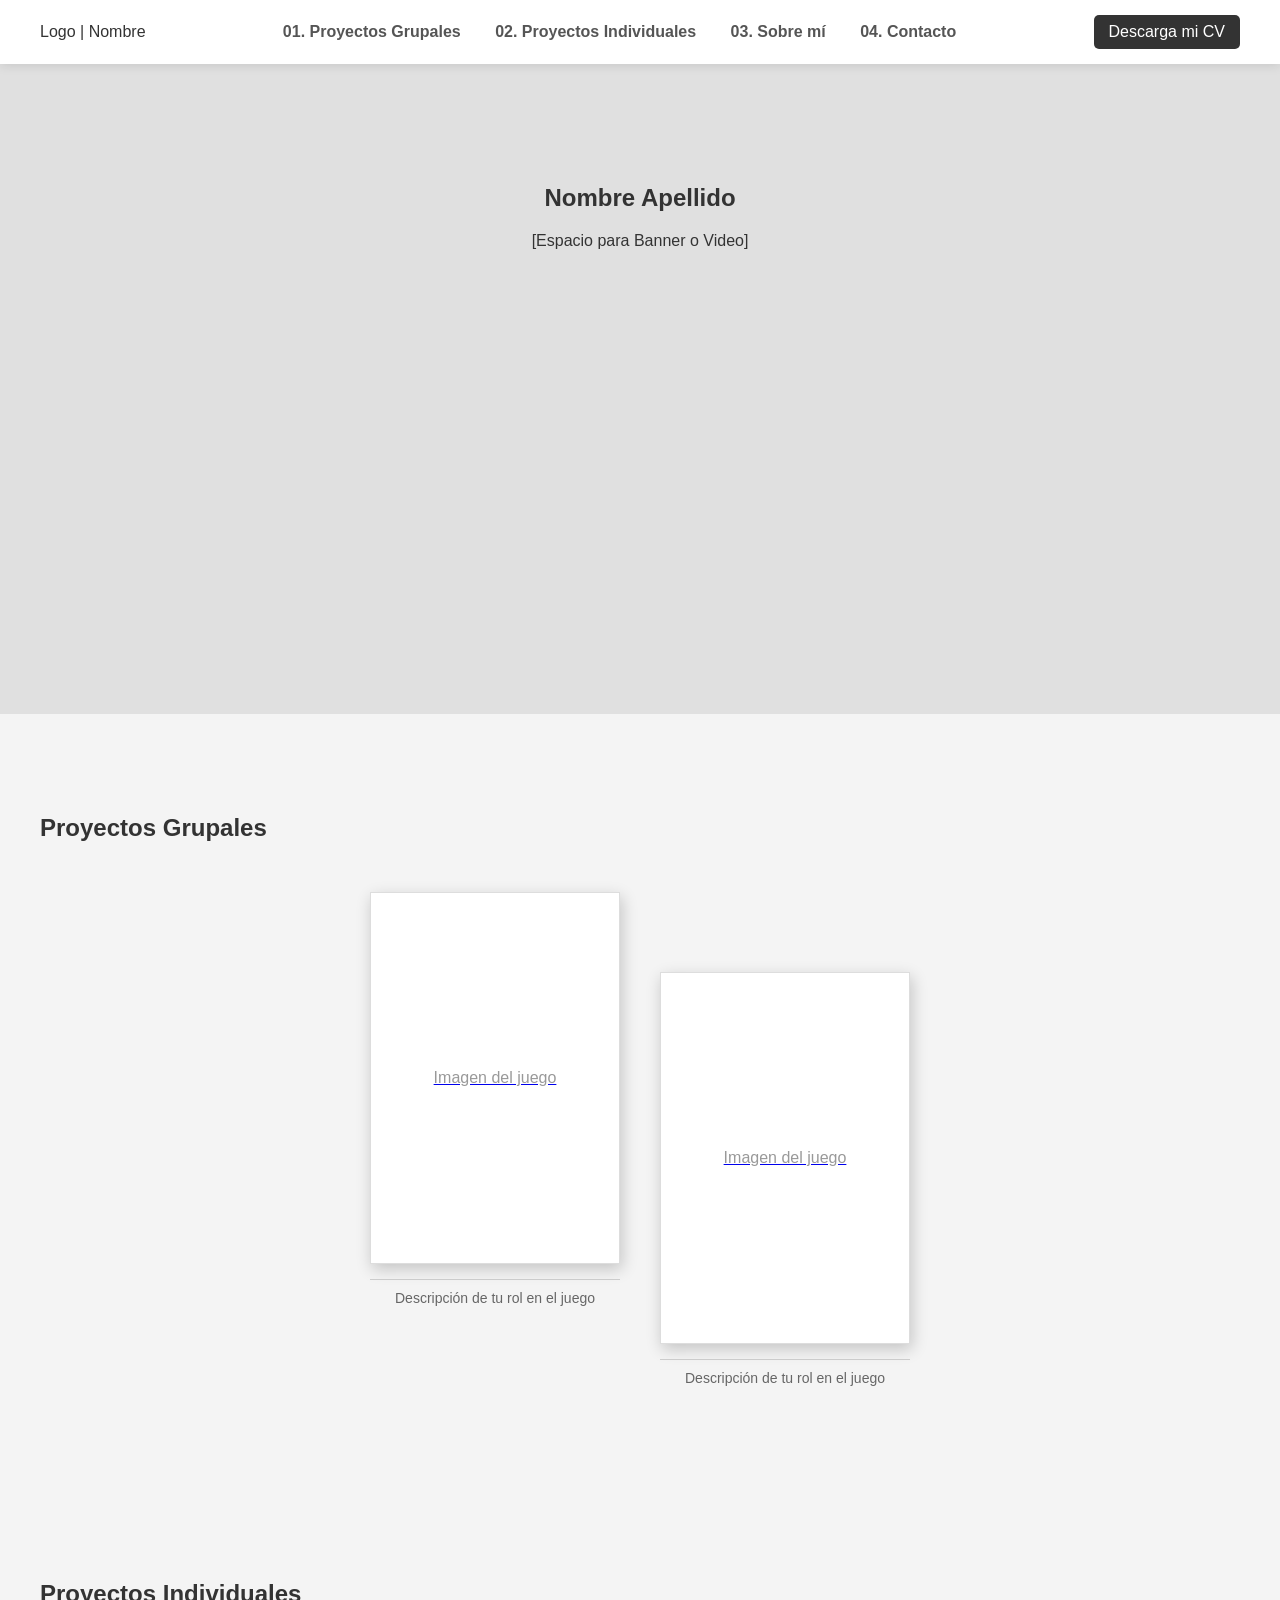
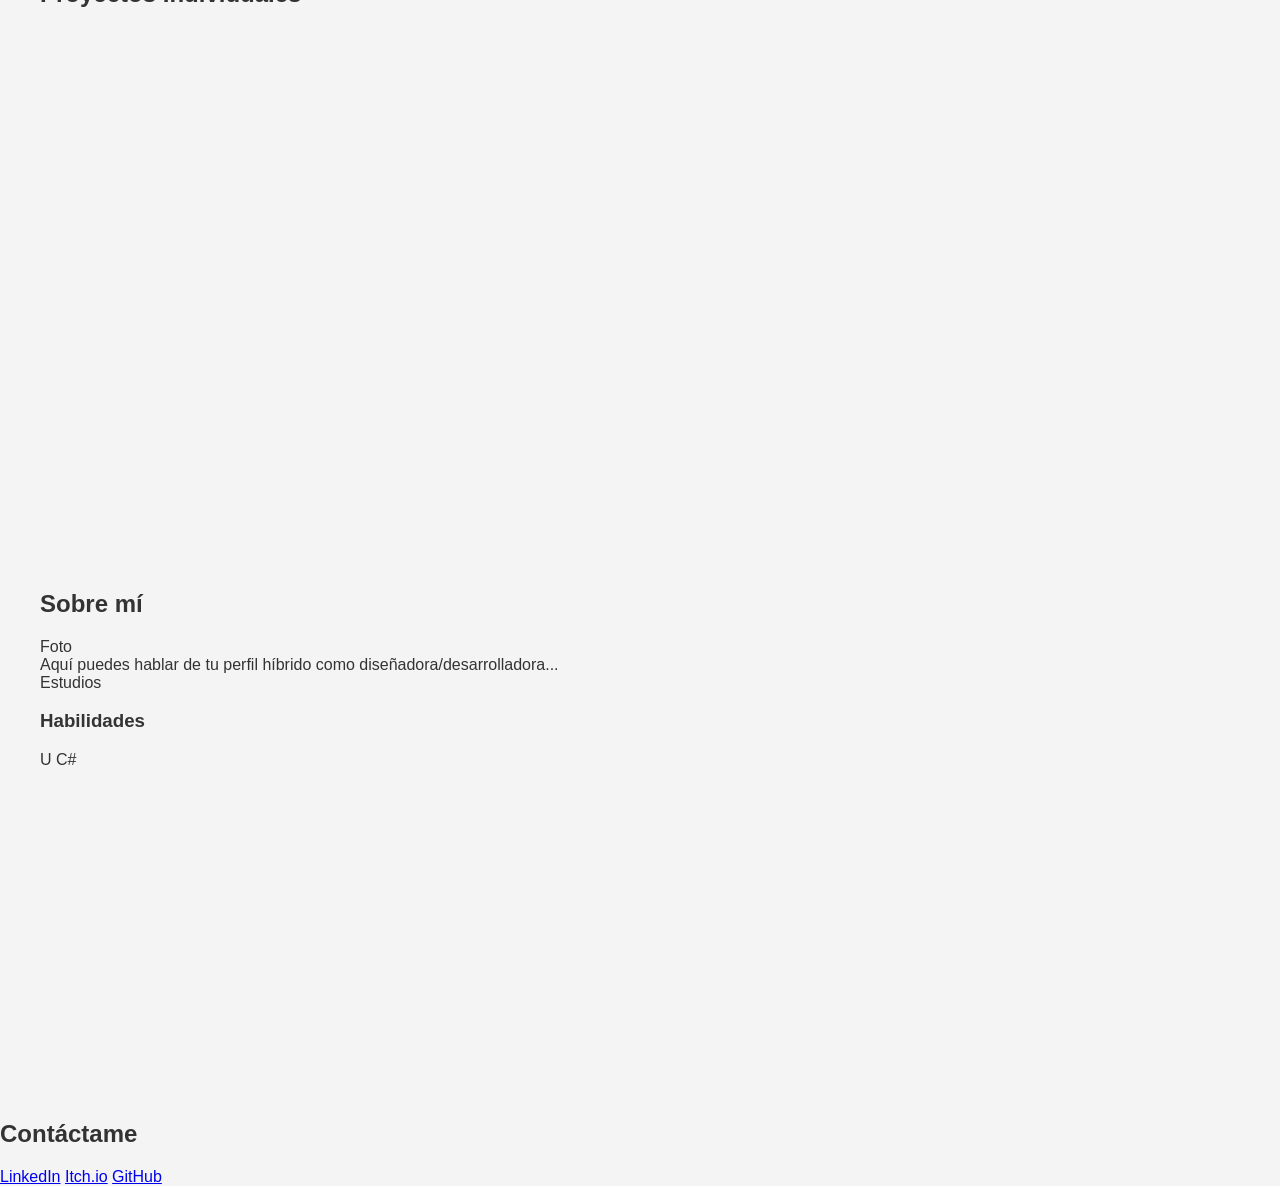
==== index.html @ 6b264a7d "Add files via upload" ====
<!DOCTYPE html>
<html lang="es">
<head>
    <meta charset="UTF-8">
    <meta name="viewport" content="width=device-width, initial-scale=1.0">
    <title>Mi Portfolio Museo</title>
    <link rel="stylesheet" href="style.css">
    <link rel="stylesheet" href="script.js">
</head>
<body>

    <!-- NAVEGACIÓN SUPERIOR -->
    <header>
        <div class="logo">Logo | Nombre</div>
        <nav>
            <a href="#grupales">01. Proyectos Grupales</a>
            <a href="#individuales">02. Proyectos Individuales</a>
            <a href="#sobremi">03. Sobre mí</a>
            <a href="#contacto">04. Contacto</a>
        </nav>
        <a href="CV_Irene_Terres_Informatica.pdf" class="btn-cv" download>Descarga mi CV</a>
    </header>

    <section id="banner">
        <h1>Nombre Apellido</h1>
        <div class="contenedor-video">
            <!-- Aquí luego meteremos una etiqueta <video> o un <img> -->
            <p>[Espacio para Banner o Video]</p> 
        </div>
    </section>

    <!-- PROYECTOS GRUPALES -->
    <!-- Usamos el id="grupales" para que el menú de arriba te lleve aquí -->
    <section id="grupales" class="sala-museo">
        <h2>Proyectos Grupales</h2>
        
        <div class="pared-cuadros">
            <!-- Cuadro 1 -->
            <div class="cuadro asimetrico-alto">
                <a href="proyecto-grupal-1.html">
                    <div class="marco">Imagen del juego</div>
                </a>
                <p class="cartela">Descripción de tu rol en el juego</p>
            </div>

            <!-- Cuadro 2 -->
            <div class="cuadro asimetrico-bajo">
                <a href="proyecto-grupal-2.html">
                    <div class="marco">Imagen del juego</div>
                </a>
                <p class="cartela">Descripción de tu rol en el juego</p>
            </div>
        </div>
    </section>

    <!-- SALA 2: PROYECTOS INDIVIDUALES -->
    <section id="individuales" class="sala-museo">
        <h2>Proyectos Individuales</h2>
        <div class="pared-cuadros">
            <!-- Aquí irán los cuadros de la misma manera que arriba -->
        </div>
    </section>

    <!-- SECCIÓN SOBRE MÍ -->
    <section id="sobremi">
        <h2>Sobre mí</h2>
        <div class="contenedor-sobremi">
            <div class="foto">Foto</div>
            <div class="descripcion">Aquí puedes hablar de tu perfil híbrido como diseñadora/desarrolladora...</div>
            <div class="estudios">Estudios</div>
            <div class="habilidades">
                <h3>Habilidades</h3>
                <div class="iconos-grid">
                    <!-- Aquí irán imágenes pequeñitas de Unity, C#, etc. -->
                    <span class="icono">U</span> 
                    <span class="icono">C#</span>
                </div>
            </div>
        </div>
    </section>

    <!-- SECCIÓN DE CONTACTO -->
    <footer id="contacto">
        <h2>Contáctame</h2>
        <div class="links">
            <a href="#">LinkedIn</a>
            <a href="#">Itch.io</a>
            <a href="#">GitHub</a>
        </div>
    </footer>

</body>
</html>
---- style.css ----
/* --- ESTILOS GENERALES --- */
body {
    font-family: 'Helvetica Neue', Arial, sans-serif;
    margin: 0;
    padding: 0;
    background-color: #f4f4f4; /* Color pared clara de museo */
    color: #333;
    scroll-behavior: smooth; /* Hace que el menú baje con suavidad */
}

/* --- EL HEADER FIJO (STICKY) --- */
header {
    background-color: white;
    padding: 15px 40px;
    display: flex;
    justify-content: space-between;
    align-items: center;
    box-shadow: 0 2px 10px rgba(0,0,0,0.1);
    
    /* ¡LA MAGIA DEL STICKY! */
    position: sticky; 
    top: 0; 
    z-index: 1000; /* Asegura que el menú siempre esté por encima del resto */
}

header nav a {
    text-decoration: none;
    color: #555;
    margin: 0 15px;
    font-weight: bold;
    transition: color 0.3s;
}

header nav a:hover {
    color: #000;
}

.btn-cv {
    background-color: #333;
    color: white;
    padding: 8px 15px;
    text-decoration: none;
    border-radius: 5px;
}

/* --- SECCIONES (LAS SALAS) --- */
section {
    padding: 80px 40px;
    min-height: 50vh; /* Para que haya espacio para hacer scroll */
}

#banner {
    text-align: center;
    background-color: #e0e0e0;
    padding: 100px 20px;
}

/* --- LA PARED DE CUADROS ASIMÉTRICOS --- */
.pared-cuadros {
    display: flex;
    justify-content: center;
    gap: 40px; /* Espacio entre cuadros */
    flex-wrap: wrap; /* Si no caben, bajan a la siguiente línea */
    margin-top: 50px;
}

.cuadro {
    width: 250px;
    text-align: center;
    transition: transform 0.3s ease; /* Para la animación del JS más adelante */
}

/* El truco de la asimetría */
.asimetrico-alto {
    margin-top: 0px;
}

.asimetrico-bajo {
    margin-top: 80px; /* Empuja el cuadro hacia abajo */
}

.marco {
    background-color: #fff;
    padding: 10px;
    height: 350px;
    box-shadow: 2px 5px 15px rgba(0,0,0,0.2); /* Sombra tipo cuadro colgado */
    border: 1px solid #ddd;
    display: flex;
    align-items: center;
    justify-content: center;
    color: #999;
}

.cartela {
    margin-top: 15px;
    font-size: 14px;
    color: #666;
    border-top: 1px solid #ccc;
    padding-top: 10px;
}
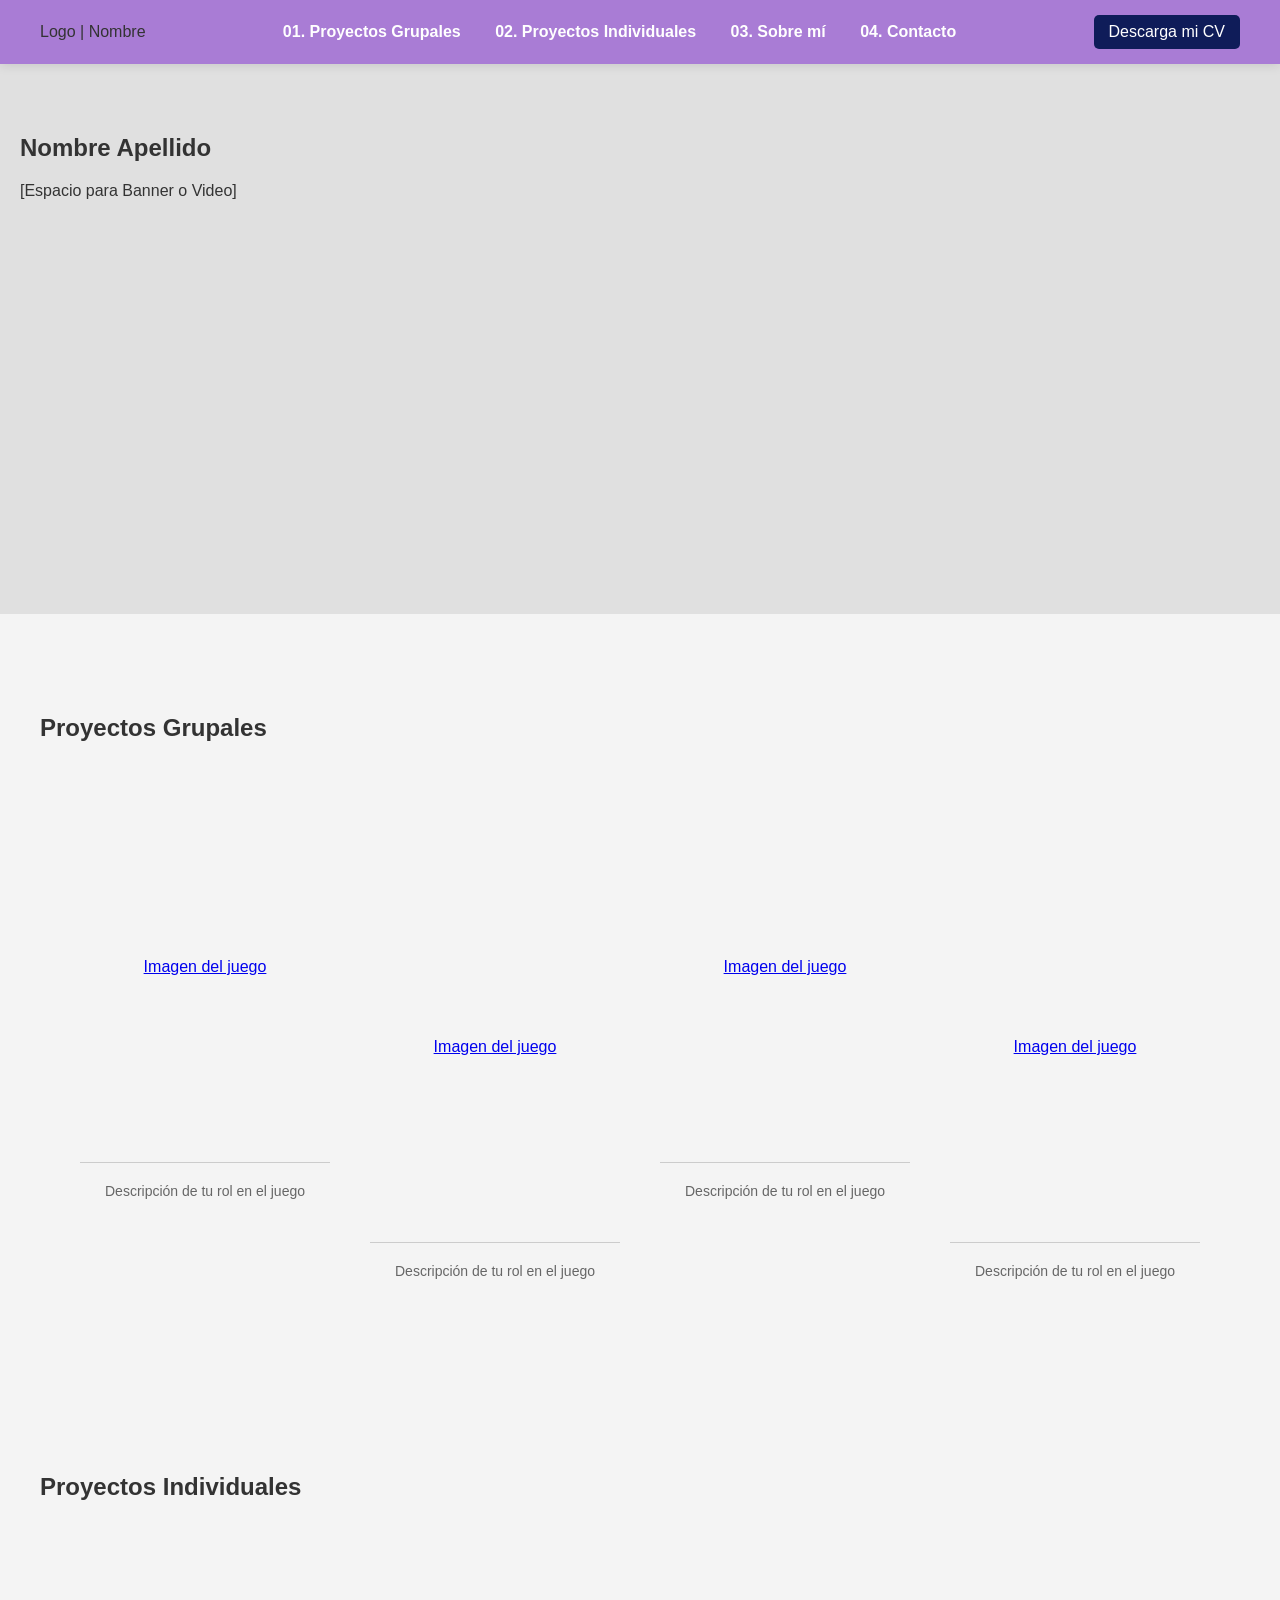
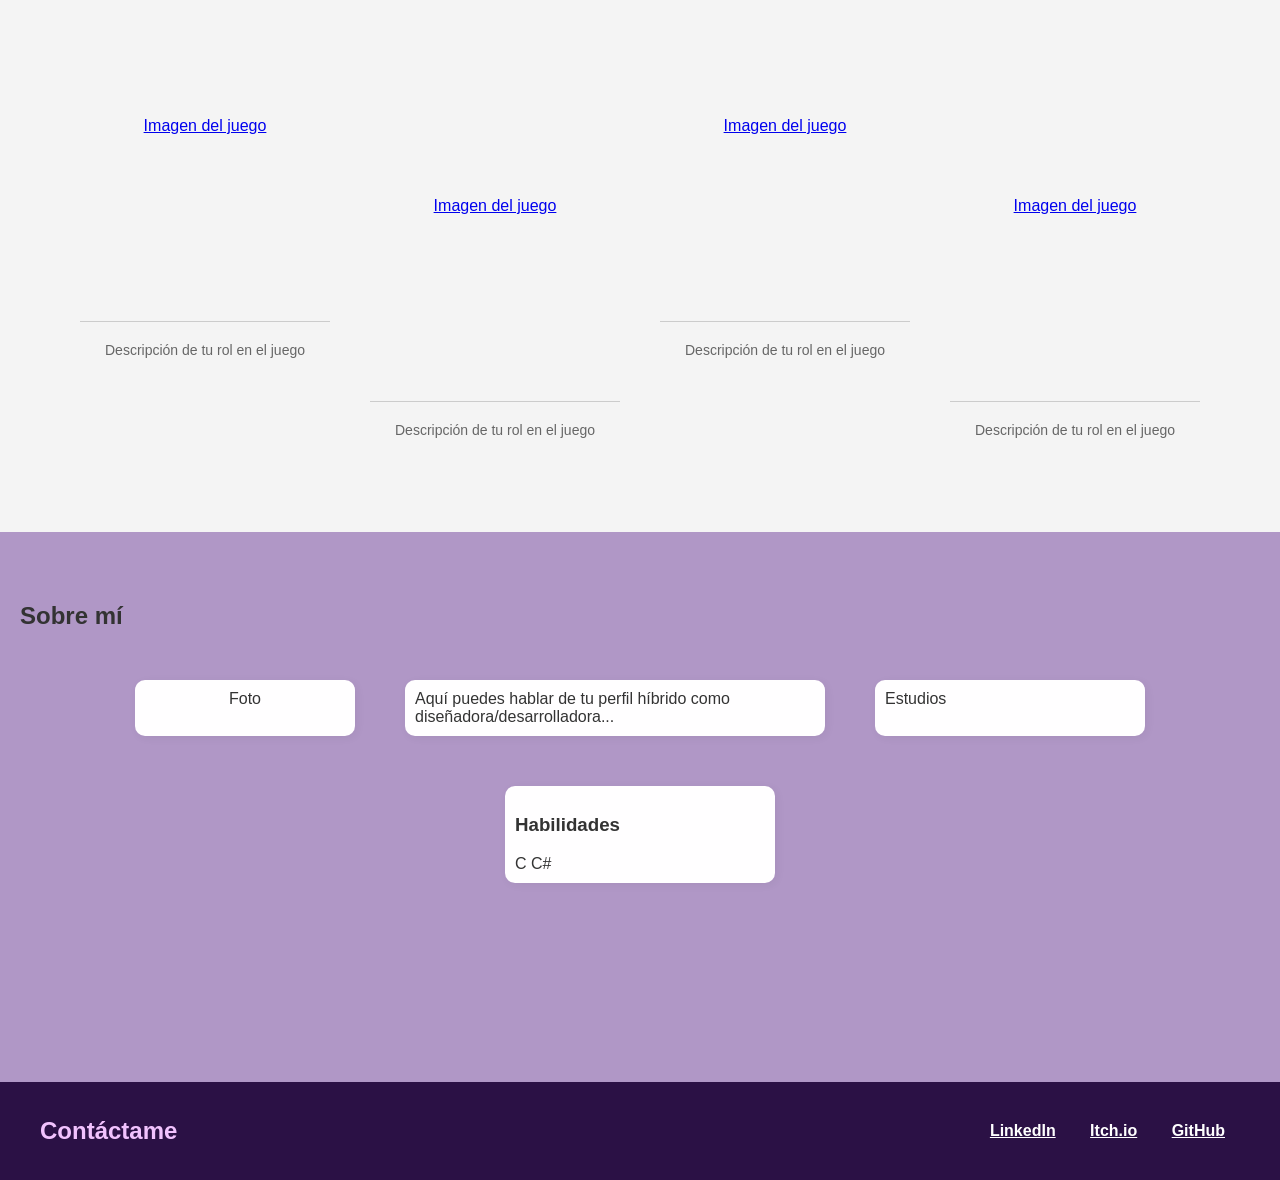
==== commit e2cc8fd7: "Responsividad y personalización" ====
--- a/index.html
+++ b/index.html
@@ -5,7 +5,6 @@
     <meta name="viewport" content="width=device-width, initial-scale=1.0">
     <title>Mi Portfolio Museo</title>
     <link rel="stylesheet" href="style.css">
-    <link rel="stylesheet" href="script.js">
 </head>
 <body>
 
@@ -50,6 +49,23 @@
                 </a>
                 <p class="cartela">Descripción de tu rol en el juego</p>
             </div>
+
+            <!-- Cuadro 3 -->
+            <div class="cuadro asimetrico-alto">
+                <a href="proyecto-grupal-1.html">
+                    <div class="marco">Imagen del juego</div>
+                </a>
+                <p class="cartela">Descripción de tu rol en el juego</p>
+            </div>
+
+            <!-- Cuadro 4 -->
+            <div class="cuadro asimetrico-bajo">
+                <a href="proyecto-grupal-2.html">
+                    <div class="marco">Imagen del juego</div>
+                </a>
+                <p class="cartela">Descripción de tu rol en el juego</p>
+            </div>
+
         </div>
     </section>
 
@@ -57,7 +73,37 @@
     <section id="individuales" class="sala-museo">
         <h2>Proyectos Individuales</h2>
         <div class="pared-cuadros">
-            <!-- Aquí irán los cuadros de la misma manera que arriba -->
+             <!-- Cuadro 1 -->
+            <div class="cuadro asimetrico-alto">
+                <a href="proyecto-grupal-1.html">
+                    <div class="marco">Imagen del juego</div>
+                </a>
+                <p class="cartela">Descripción de tu rol en el juego</p>
+            </div>
+
+            <!-- Cuadro 2 -->
+            <div class="cuadro asimetrico-bajo">
+                <a href="proyecto-grupal-2.html">
+                    <div class="marco">Imagen del juego</div>
+                </a>
+                <p class="cartela">Descripción de tu rol en el juego</p>
+            </div>
+
+            <!-- Cuadro 3 -->
+            <div class="cuadro asimetrico-alto">
+                <a href="proyecto-grupal-1.html">
+                    <div class="marco">Imagen del juego</div>
+                </a>
+                <p class="cartela">Descripción de tu rol en el juego</p>
+            </div>
+
+            <!-- Cuadro 4 -->
+            <div class="cuadro asimetrico-bajo">
+                <a href="proyecto-grupal-2.html">
+                    <div class="marco">Imagen del juego</div>
+                </a>
+                <p class="cartela">Descripción de tu rol en el juego</p>
+            </div>    
         </div>
     </section>
 
@@ -72,7 +118,7 @@
                 <h3>Habilidades</h3>
                 <div class="iconos-grid">
                     <!-- Aquí irán imágenes pequeñitas de Unity, C#, etc. -->
-                    <span class="icono">U</span> 
+                    <span class="icono">C</span> 
                     <span class="icono">C#</span>
                 </div>
             </div>
@@ -88,6 +134,6 @@
             <a href="#">GitHub</a>
         </div>
     </footer>
-
+<script src="script.js"></script>
 </body>
 </html>
--- a/style.css
+++ b/style.css
@@ -10,7 +10,7 @@
 
 /* --- EL HEADER FIJO (STICKY) --- */
 header {
-    background-color: white;
+    background-color: rgb(169, 124, 213);
     padding: 15px 40px;
     display: flex;
     justify-content: space-between;
@@ -25,18 +25,19 @@
 
 header nav a {
     text-decoration: none;
-    color: #555;
+    color: #ffffff;
     margin: 0 15px;
     font-weight: bold;
     transition: color 0.3s;
+    white-space: nowrap;
 }
 
 header nav a:hover {
-    color: #000;
+    color: #281042;
 }
 
 .btn-cv {
-    background-color: #333;
+    background-color: #0f1c59;
     color: white;
     padding: 8px 15px;
     text-decoration: none;
@@ -50,18 +51,18 @@
 }
 
 #banner {
-    text-align: center;
+    text-align: left;
     background-color: #e0e0e0;
-    padding: 100px 20px;
+    padding: 50px 20px;
 }
 
 /* --- LA PARED DE CUADROS ASIMÉTRICOS --- */
 .pared-cuadros {
-    display: flex;
-    justify-content: center;
-    gap: 40px; /* Espacio entre cuadros */
-    flex-wrap: wrap; /* Si no caben, bajan a la siguiente línea */
-    margin-top: 50px;
+    display: flex; /*para ordenar en filas o columnas*/
+    justify-content: center; /*lo pone en el centro*/
+    gap: 40px; /*espacio entre cuadros*/
+    flex-wrap: wrap; /*si no caben los baja de fila*/
+    margin-top: 50px; /*separación con el título*/
 }
 
 .cuadro {
@@ -80,21 +81,180 @@
 }
 
 .marco {
-    background-color: #fff;
-    padding: 10px;
+    /* Insertamos dibujo como fondo del contenedor */
+    background-image: url('marco-dibujo.png');
+    background-size: 100% 100%; /* Ajusta el trazo al tamaño exacto de la caja */
+    background-repeat: no-repeat;
+    background-position: center;
+    
+    /* Dimensiones generales */
+    width: 100%;
     height: 350px;
-    box-shadow: 2px 5px 15px rgba(0,0,0,0.2); /* Sombra tipo cuadro colgado */
-    border: 1px solid #ddd;
+    
+    /* Centramos el contenido interno */
     display: flex;
     align-items: center;
     justify-content: center;
-    color: #999;
+    
+    /* Eliminamos los bordes y fondos del diseño anterior */
+    background-color: transparent; 
+    border: none;
+    box-shadow: none;
 }
 
 .cartela {
-    margin-top: 15px;
+    margin-top: 20px;
     font-size: 14px;
     color: #666;
     border-top: 1px solid #ccc;
-    padding-top: 10px;
+    padding-top: 20px;
+}
+
+#sobremi{
+    background-color: #b097c6; 
+    text-align: left;
+    padding: 50px 20px;
+}
+.contenedor-sobremi {
+    display: flex; /*para ordenar en filas o columnas*/
+    justify-content: center; /*lo pone en el centro*/
+    flex-wrap: wrap; /*si no caben los baja de fila*/
+    margin-top: 50px; /*separación con el título*/
+    gap: 50px;
+}
+/* 1. Le damos estilo de tarjeta a todas las columnas a la vez */
+.foto, .descripcion, .estudios, .habilidades {
+    background-color: #fffeff; 
+    padding: 10px; 
+    border: 0px solid #270d48; /* Borde gris clarito */
+    border-radius: 10px; /* Bordes redondeados como en tu boceto */
+    box-shadow: 2px 2px 10px rgba(0,0,0,0.05); /* Sombrilla muy suave */
+}
+
+/* 2. Le damos un tamaño distinto a cada columna según tu dibujo */
+.foto {
+    width: 200px; /* La foto es más cuadrada */
+    text-align: center;
+}
+
+.descripcion {
+    width: 400px; /* La descripción es la caja más ancha */
+}
+
+.estudios, .habilidades {
+    width: 250px; /* Cajas de tamaño medio */
+}
+
+footer {
+    background-color: rgb(43, 17, 69);
+    padding: 15px 40px;
+    display: flex;
+    justify-content: space-between;
+    align-items: center;
+}
+
+footer h2 {    
+    color: #f1c2fe;
+    font-weight: bold;
+}
+
+
+footer a {
+    color: #ffffff;
+    margin: 0 15px;
+    font-weight: bold;
+}
+
+/* =========================================
+   MEDIA QUERIES PARA PANTALLAS MEDIANAS (Tablets o pantallas 3/4)
+   ========================================= */
+@media screen and (max-width: 1100px) and (min-width: 769px) {
+    header {
+        flex-wrap: wrap; /* Permite que los elementos salten de línea si no caben */
+        padding: 15px 30px;
+        gap: 15px;
+    }
+    
+    header nav {
+        order: 3; /* Magia de Flexbox: Obliga al menú a saltar a la parte de abajo */
+        width: 100%; /* Le decimos que ocupe todo el ancho inferior */
+        display: flex;
+        justify-content: center; /* Centramos los enlaces */
+        gap: 10px;
+    }
+}
+
+/* =========================================
+   MEDIA QUERIES (DISEÑO RESPONSIVO)
+   Se activa cuando la pantalla mide 768px o menos (Móviles)
+   ========================================= */
+
+@media screen and (max-width: 768px) {
+    
+    /* --- HEADER RESPONSIVO --- */
+    header {
+        /* Cambiamos la fila a columna */
+        flex-direction: column;
+        /* Reducimos el espacio superior e inferior */
+        padding: 15px 20px; 
+        gap: 15px; /* Espacio entre el logo, el menú y el botón */
+    }
+
+    header nav {
+        /* Centramos los enlaces y los apilamos un poco si es necesario */
+        display: flex;
+        flex-wrap: wrap;
+        justify-content: center;
+        gap: 10px;
+    }
+
+    header nav a {
+        /* Quitamos el margen exagerado y centramos */
+        margin: 0 5px;
+        font-size: 14px; /* Letra un poco más pequeña */
+        
+    }
+
+    .btn-cv {
+        width: 100%; /* El botón ocupa todo el ancho */
+        text-align: center;
+        box-sizing: border-box; /* Evita que se salga de la pantalla */
+    }
+
+    /* --- SECCIONES Y BANNER --- */
+    section {
+        padding: 40px 20px; /* Reducimos el padding en móvil */
+    }
+
+    #banner {
+        padding: 40px 20px;
+    }
+
+    /* --- PARED DE CUADROS --- */
+    /* En móvil, la asimetría queda rara porque se apilan en 1 sola columna */
+    .asimetrico-bajo {
+        margin-top: 0px; /* Quitamos el empuje hacia abajo en móviles */
+    }
+    
+    .pared-cuadros {
+        gap: 20px; /* Menos espacio entre cuadros */
+    }
+
+    /* --- SOBRE MÍ RESPONSIVO --- */
+    .contenedor-sobremi {
+        gap: 20px;
+    }
+
+    /* Quitamos los anchos fijos para que se adapten a la pantalla */
+    .foto, .descripcion, .estudios, .habilidades {
+        width: 100%; 
+        box-sizing: border-box; /* Impide que el padding rompa el ancho 100% */
+    }
+
+    /* --- FOOTER RESPONSIVO --- */
+    footer {
+        flex-direction: column;
+        text-align: center;
+        gap: 20px;
+    }
 }
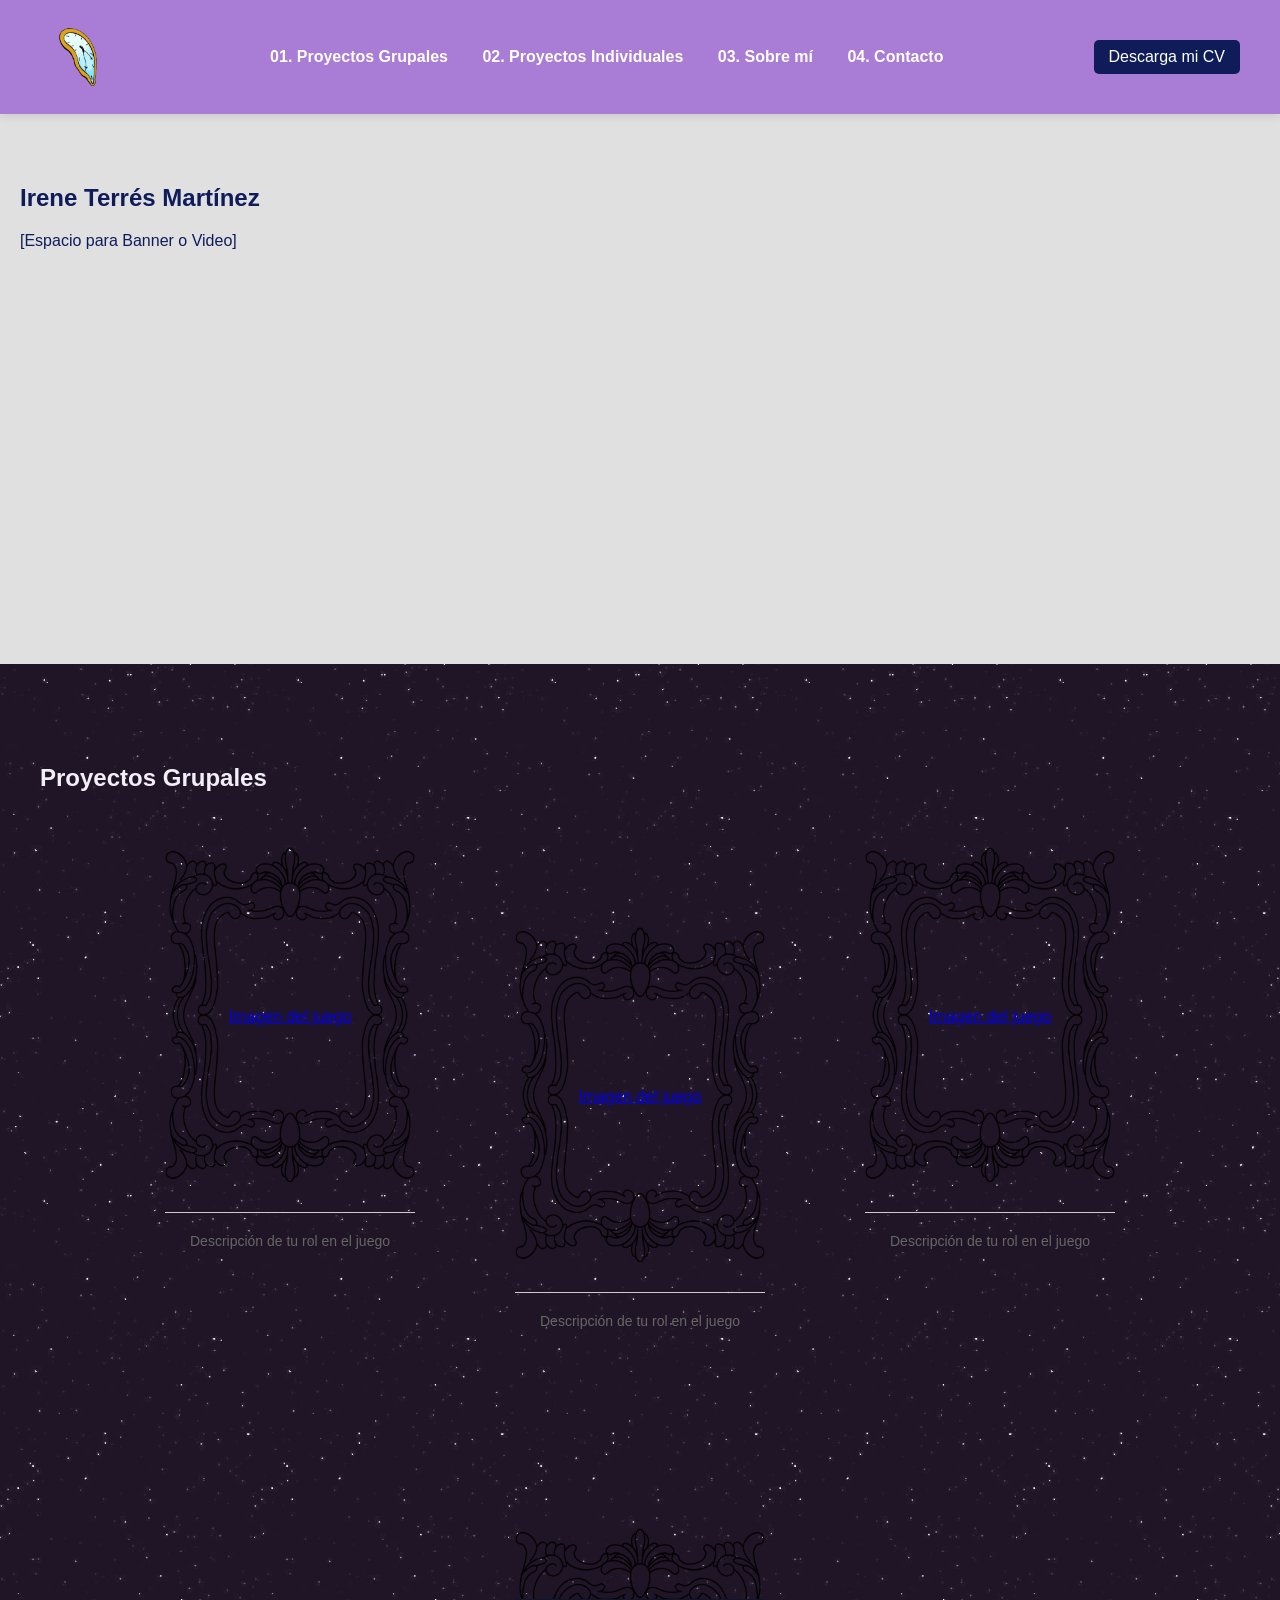
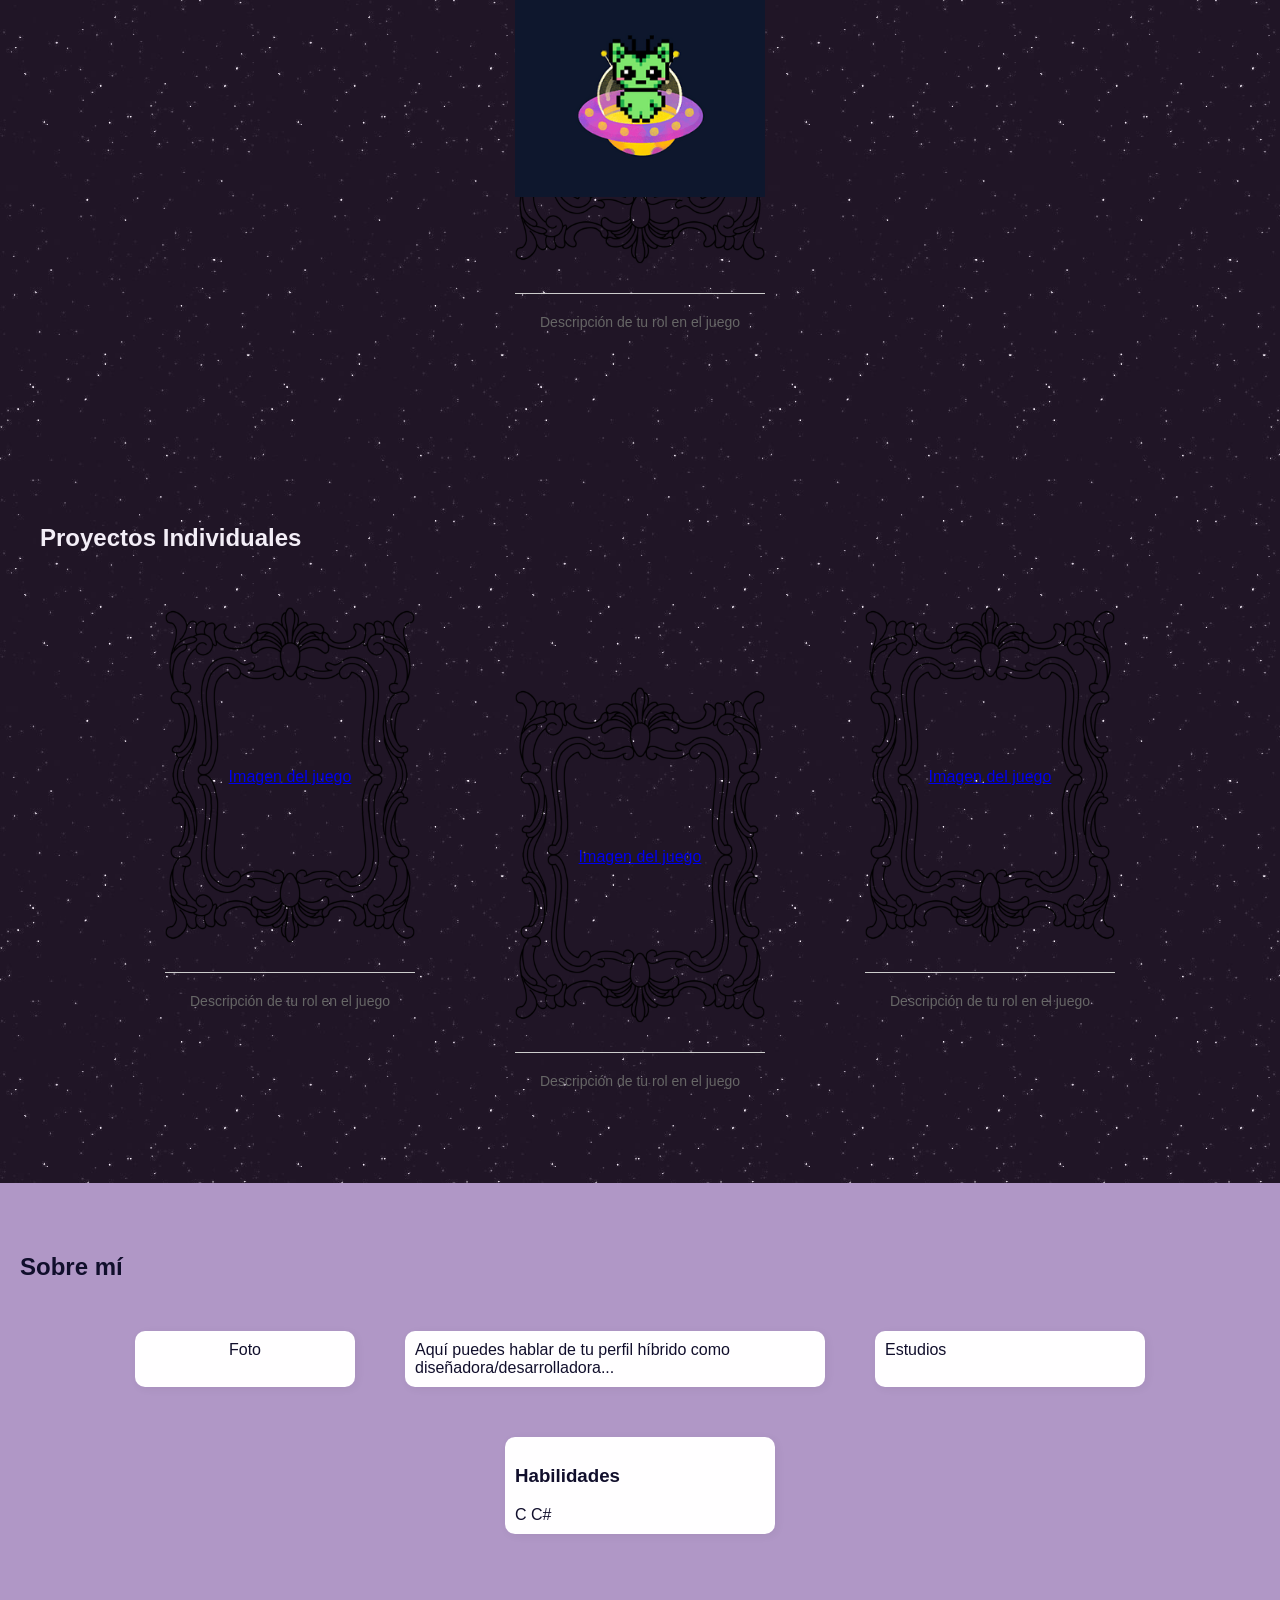
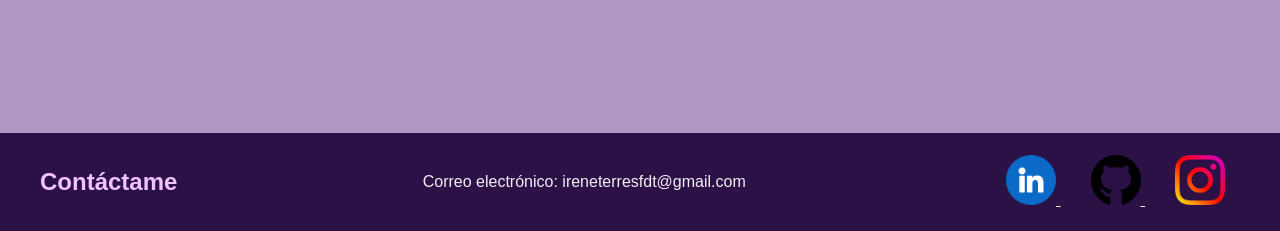
==== commit 739cfeee: "Personalización y links" ====
--- a/index.html
+++ b/index.html
@@ -10,7 +10,9 @@
 
     <!-- NAVEGACIÓN SUPERIOR -->
     <header>
-        <div class="logo">Logo | Nombre</div>
+        <div class="logo">
+            <img src="logo.png" alt="Mi logo" width="80" height="auto">
+        </div>
         <nav>
             <a href="#grupales">01. Proyectos Grupales</a>
             <a href="#individuales">02. Proyectos Individuales</a>
@@ -21,7 +23,7 @@
     </header>
 
     <section id="banner">
-        <h1>Nombre Apellido</h1>
+        <h1>Irene Terrés Martínez</h1>
         <div class="contenedor-video">
             <!-- Aquí luego meteremos una etiqueta <video> o un <img> -->
             <p>[Espacio para Banner o Video]</p> 
@@ -36,7 +38,48 @@
         <div class="pared-cuadros">
             <!-- Cuadro 1 -->
             <div class="cuadro asimetrico-alto">
-                <a href="proyecto-grupal-1.html">
+                <a href="https://lauraloba.itch.io/future-deja-vu">
+                    <div class="marco">Imagen del juego</div>
+                </a>
+                <p class="cartela">Descripción de tu rol en el juego</p>
+            </div>
+
+            <!-- Cuadro 2 -->
+            <div class="cuadro asimetrico-bajo">
+                <a href="https://lauraloba.itch.io/not-so-day">
+                    <div class="marco">Imagen del juego</div>
+                </a>
+                <p class="cartela">Descripción de tu rol en el juego</p>
+            </div>
+
+            <!-- Cuadro 3 -->
+            <div class="cuadro asimetrico-alto">
+                <a href="https://irenetm17.itch.io/gem-legacy">
+                    <div class="marco">Imagen del juego</div>
+                </a>
+                <p class="cartela">Descripción de tu rol en el juego</p>
+            </div>
+
+            <!-- Cuadro 4 -->
+            <div class="cuadro asimetrico-bajo">
+                <a href="https://irenetm17.itch.io/cosmincare">
+                    <div class="marco">
+                        <img src="cosmincare.png" alt="Imagen del juego CosminCare" width="100%" height="auto">
+                    </div>
+                </a>
+                <p class="cartela">Descripción de tu rol en el juego</p>
+            </div>
+
+        </div>
+    </section>
+
+    <!-- SALA 2: PROYECTOS INDIVIDUALES -->
+    <section id="individuales" class="sala-museo">
+        <h2>Proyectos Individuales</h2>
+        <div class="pared-cuadros">
+             <!-- Cuadro 1 -->
+            <div class="cuadro asimetrico-alto">
+                <a href="https://irenetm17.itch.io/hells-kitchen">
                     <div class="marco">Imagen del juego</div>
                 </a>
                 <p class="cartela">Descripción de tu rol en el juego</p>
@@ -56,54 +99,7 @@
                     <div class="marco">Imagen del juego</div>
                 </a>
                 <p class="cartela">Descripción de tu rol en el juego</p>
-            </div>
-
-            <!-- Cuadro 4 -->
-            <div class="cuadro asimetrico-bajo">
-                <a href="proyecto-grupal-2.html">
-                    <div class="marco">Imagen del juego</div>
-                </a>
-                <p class="cartela">Descripción de tu rol en el juego</p>
-            </div>
-
-        </div>
-    </section>
-
-    <!-- SALA 2: PROYECTOS INDIVIDUALES -->
-    <section id="individuales" class="sala-museo">
-        <h2>Proyectos Individuales</h2>
-        <div class="pared-cuadros">
-             <!-- Cuadro 1 -->
-            <div class="cuadro asimetrico-alto">
-                <a href="proyecto-grupal-1.html">
-                    <div class="marco">Imagen del juego</div>
-                </a>
-                <p class="cartela">Descripción de tu rol en el juego</p>
-            </div>
-
-            <!-- Cuadro 2 -->
-            <div class="cuadro asimetrico-bajo">
-                <a href="proyecto-grupal-2.html">
-                    <div class="marco">Imagen del juego</div>
-                </a>
-                <p class="cartela">Descripción de tu rol en el juego</p>
-            </div>
-
-            <!-- Cuadro 3 -->
-            <div class="cuadro asimetrico-alto">
-                <a href="proyecto-grupal-1.html">
-                    <div class="marco">Imagen del juego</div>
-                </a>
-                <p class="cartela">Descripción de tu rol en el juego</p>
-            </div>
-
-            <!-- Cuadro 4 -->
-            <div class="cuadro asimetrico-bajo">
-                <a href="proyecto-grupal-2.html">
-                    <div class="marco">Imagen del juego</div>
-                </a>
-                <p class="cartela">Descripción de tu rol en el juego</p>
-            </div>    
+            </div>  
         </div>
     </section>
 
@@ -128,10 +124,17 @@
     <!-- SECCIÓN DE CONTACTO -->
     <footer id="contacto">
         <h2>Contáctame</h2>
+        <p>Correo electrónico: ireneterresfdt@gmail.com</p>
         <div class="links">
-            <a href="#">LinkedIn</a>
-            <a href="#">Itch.io</a>
-            <a href="#">GitHub</a>
+            <a href="https://www.linkedin.com/in/irene-terr%C3%A9s-mart%C3%ADnez-33a0b82b5/">
+                <img src="linkedin.png" alt="Link a mi Linkedin" width="50" height="auto">
+            </a>
+            <a href="https://github.com/irenetm17">
+                <img src="github.png" alt="Link a mi Github" width="50" height="auto">
+            </a>
+            <a href="https://www.instagram.com/_airingg/">
+                <img src="instagram.png" alt="Link a mi Instagram" width="50" height="auto">
+            </a>
         </div>
     </footer>
 <script src="script.js"></script>
--- a/style.css
+++ b/style.css
@@ -3,8 +3,9 @@
     font-family: 'Helvetica Neue', Arial, sans-serif;
     margin: 0;
     padding: 0;
-    background-color: #f4f4f4; /* Color pared clara de museo */
-    color: #333;
+    /*background-color: #f5d6ef;  Color pared clara de museo */
+    background-image: url( "fondo2.jpg");
+    color: #f3eef7;
     scroll-behavior: smooth; /* Hace que el menú baje con suavidad */
 }
 
@@ -54,13 +55,14 @@
     text-align: left;
     background-color: #e0e0e0;
     padding: 50px 20px;
+    color: #0f1c59;
 }
 
 /* --- LA PARED DE CUADROS ASIMÉTRICOS --- */
 .pared-cuadros {
     display: flex; /*para ordenar en filas o columnas*/
     justify-content: center; /*lo pone en el centro*/
-    gap: 40px; /*espacio entre cuadros*/
+    gap: 100px; /*espacio entre cuadros*/
     flex-wrap: wrap; /*si no caben los baja de fila*/
     margin-top: 50px; /*separación con el título*/
 }
@@ -82,7 +84,7 @@
 
 .marco {
     /* Insertamos dibujo como fondo del contenedor */
-    background-image: url('marco-dibujo.png');
+    background-image: url('unnamed.png');
     background-size: 100% 100%; /* Ajusta el trazo al tamaño exacto de la caja */
     background-repeat: no-repeat;
     background-position: center;
@@ -114,6 +116,8 @@
     background-color: #b097c6; 
     text-align: left;
     padding: 50px 20px;
+    
+    color: #110f2c;
 }
 .contenedor-sobremi {
     display: flex; /*para ordenar en filas o columnas*/
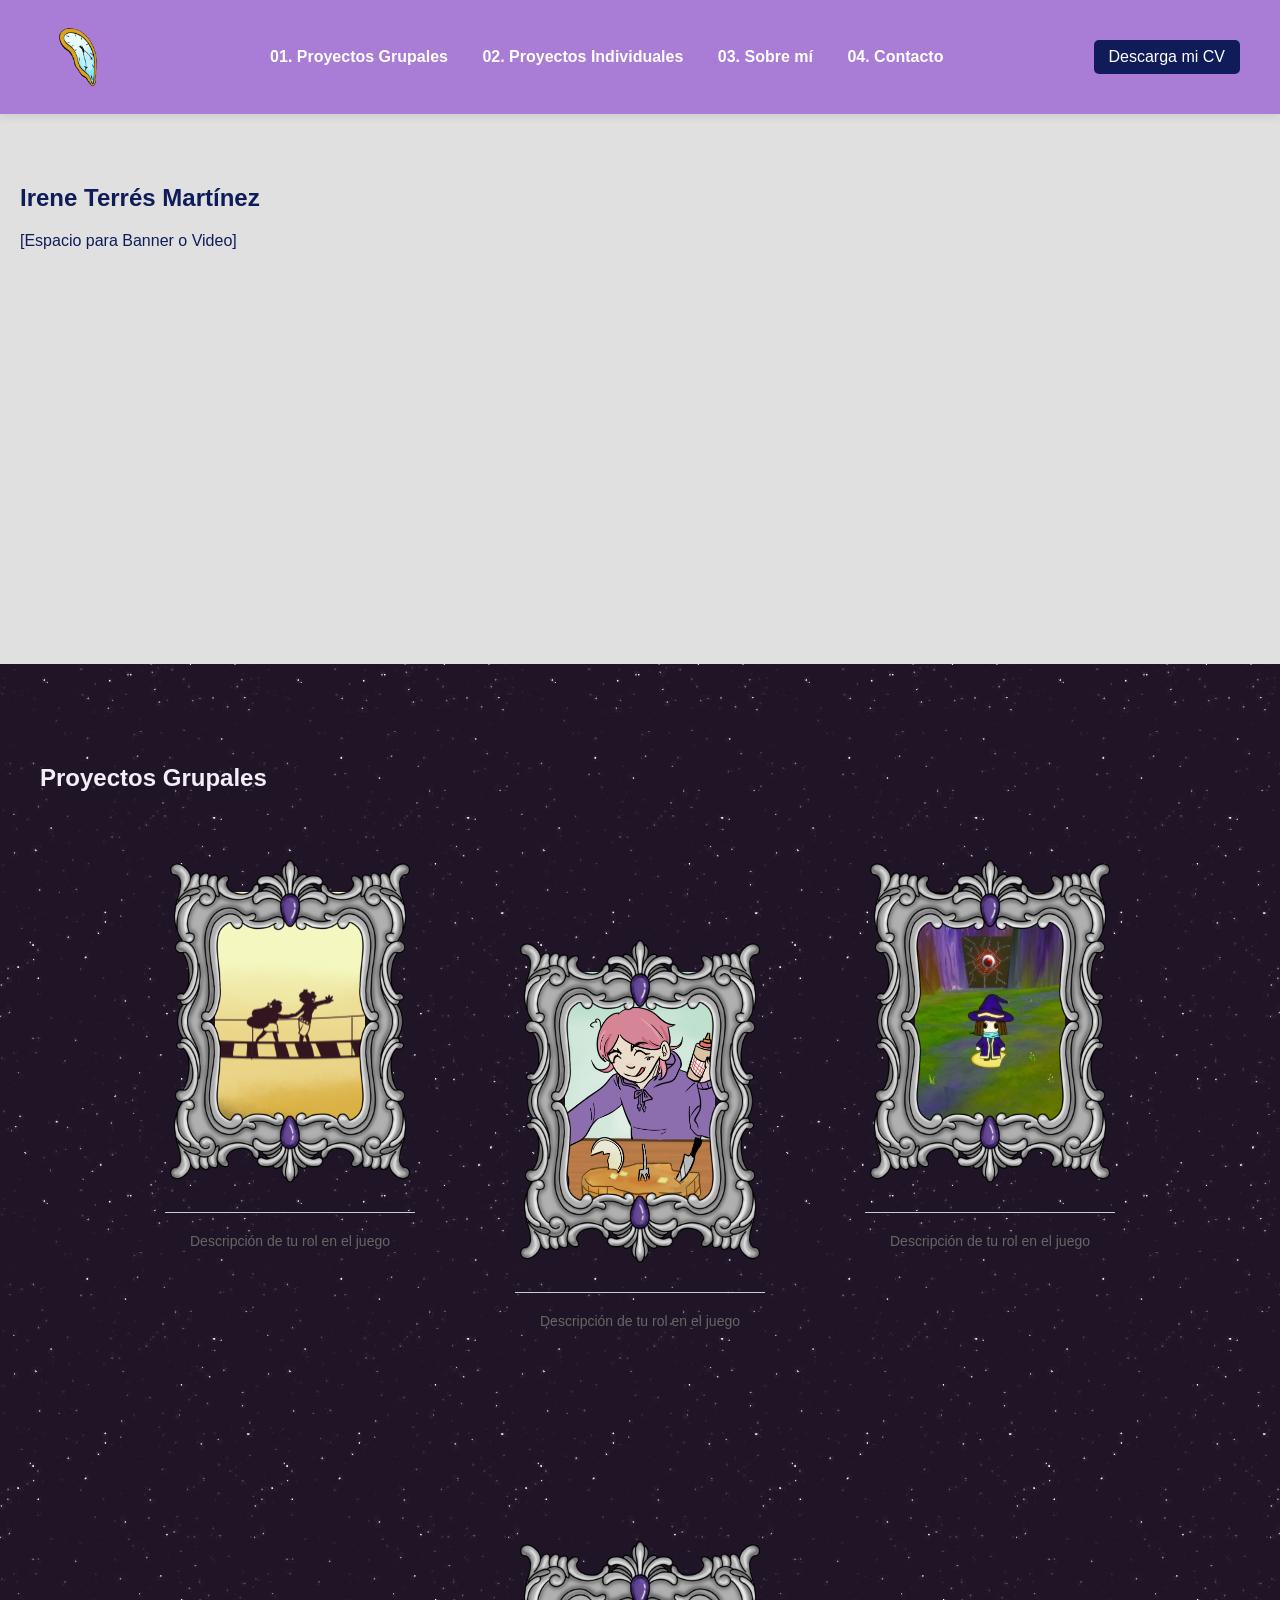
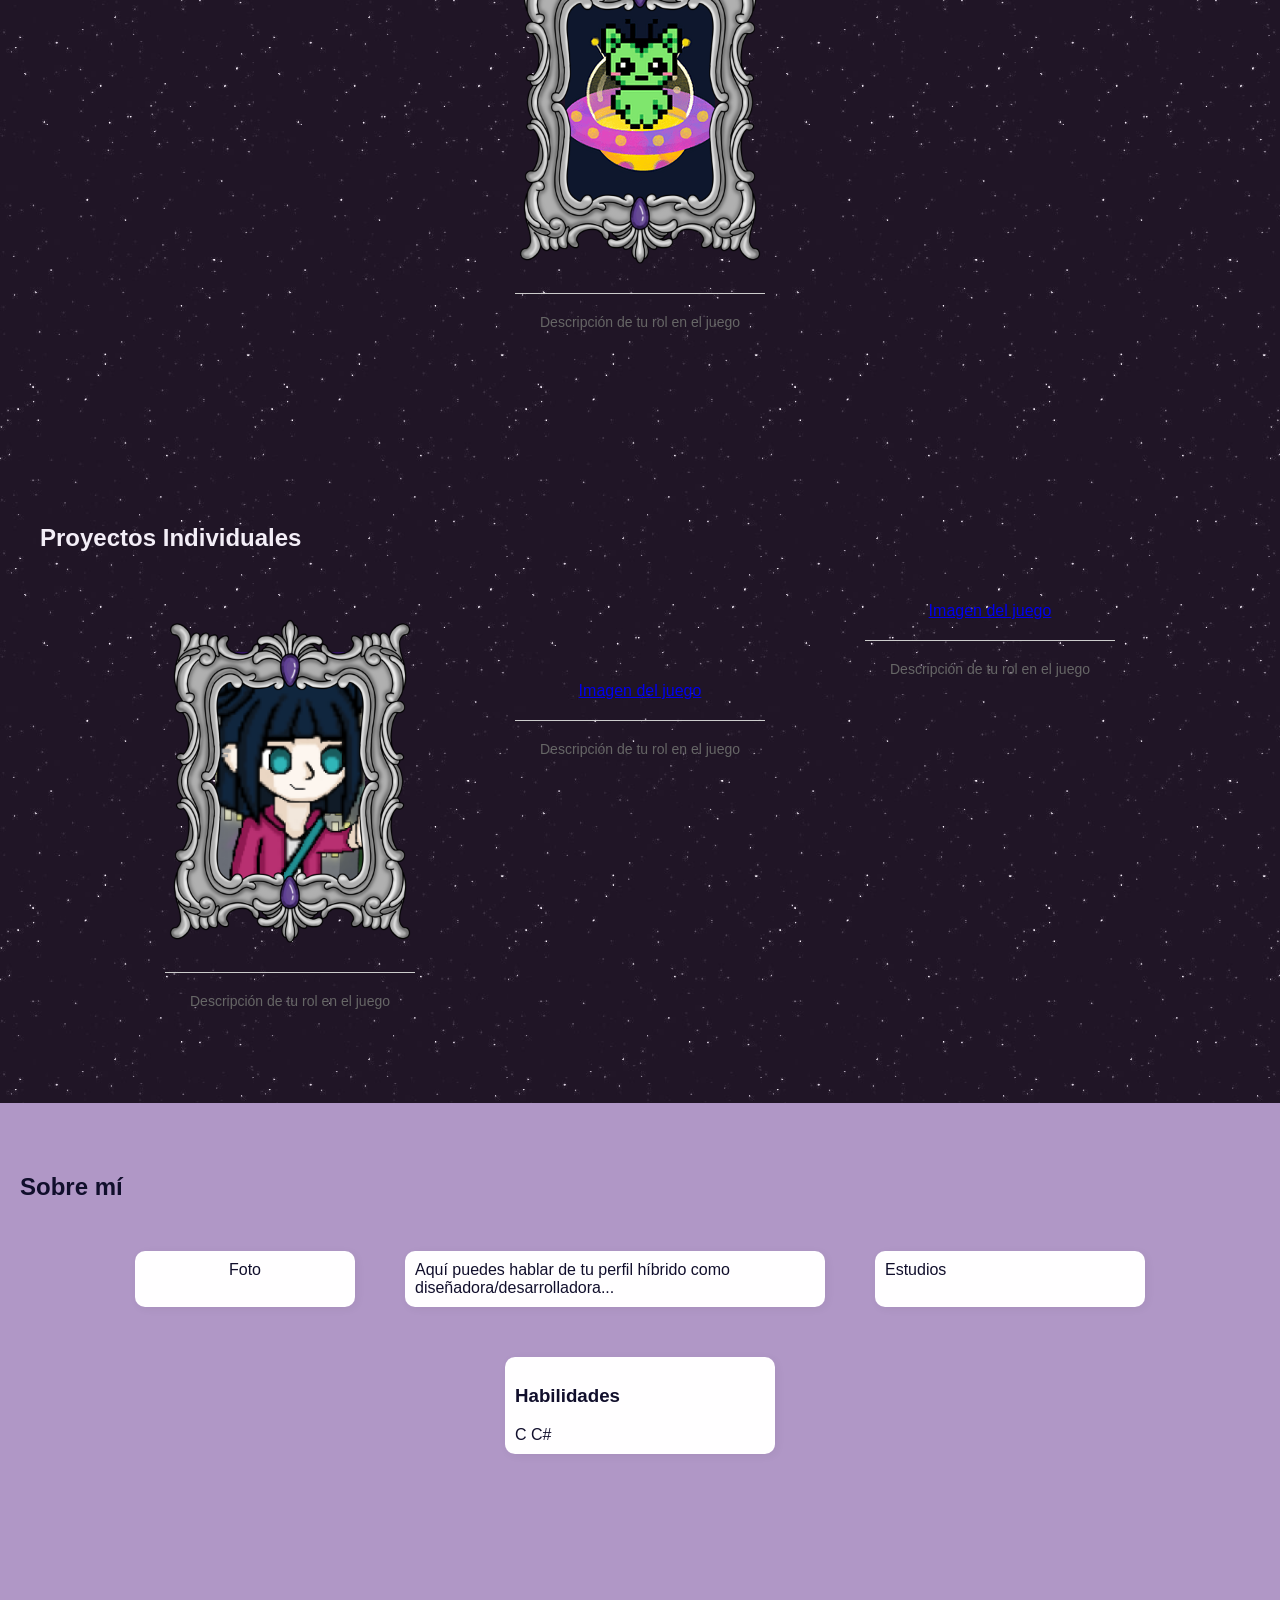
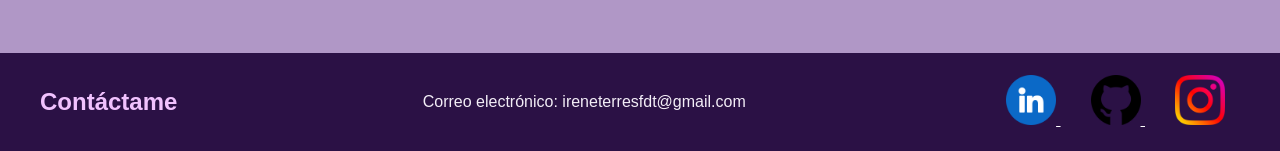
==== commit f582a744: "Cuadros" ====
--- a/index.html
+++ b/index.html
@@ -3,7 +3,7 @@
 <head>
     <meta charset="UTF-8">
     <meta name="viewport" content="width=device-width, initial-scale=1.0">
-    <title>Mi Portfolio Museo</title>
+    <title>Portfolio Irene Terrés</title>
     <link rel="stylesheet" href="style.css">
 </head>
 <body>
@@ -38,34 +38,36 @@
         <div class="pared-cuadros">
             <!-- Cuadro 1 -->
             <div class="cuadro asimetrico-alto">
-                <a href="https://lauraloba.itch.io/future-deja-vu">
-                    <div class="marco">Imagen del juego</div>
+                <a href="https://lauraloba.itch.io/future-deja-vu" class="contenedor-lienzo">
+                    <img src="futuredejavu.png" alt="Future Deja Vu" class="imagen-juego">
+                    <img src="unnamed.png" alt="Marco" class="imagen-marco">
                 </a>
                 <p class="cartela">Descripción de tu rol en el juego</p>
             </div>
 
             <!-- Cuadro 2 -->
             <div class="cuadro asimetrico-bajo">
-                <a href="https://lauraloba.itch.io/not-so-day">
-                    <div class="marco">Imagen del juego</div>
+                <a href="https://lauraloba.itch.io/not-so-day" class="contenedor-lienzo">
+                    <img src="notsoday.png" alt="Not So Day" class="imagen-juego">
+                    <img src="unnamed.png" alt="Marco" class="imagen-marco">
                 </a>
                 <p class="cartela">Descripción de tu rol en el juego</p>
             </div>
 
             <!-- Cuadro 3 -->
             <div class="cuadro asimetrico-alto">
-                <a href="https://irenetm17.itch.io/gem-legacy">
-                    <div class="marco">Imagen del juego</div>
+                <a href="https://irenetm17.itch.io/gem-legacy" class="contenedor-lienzo">
+                    <img src="gemlegacy.jpg" alt="Gem Legacy" class="imagen-juego">
+                    <img src="unnamed.png" alt="Marco" class="imagen-marco">
                 </a>
                 <p class="cartela">Descripción de tu rol en el juego</p>
             </div>
 
             <!-- Cuadro 4 -->
             <div class="cuadro asimetrico-bajo">
-                <a href="https://irenetm17.itch.io/cosmincare">
-                    <div class="marco">
-                        <img src="cosmincare.png" alt="Imagen del juego CosminCare" width="100%" height="auto">
-                    </div>
+                <a href="https://irenetm17.itch.io/cosmincare" class="contenedor-lienzo">
+                    <img src="cosmincare.png" alt="CosminCare" class="imagen-juego">
+                    <img src="unnamed.png" alt="Marco" class="imagen-marco">
                 </a>
                 <p class="cartela">Descripción de tu rol en el juego</p>
             </div>
@@ -79,8 +81,9 @@
         <div class="pared-cuadros">
              <!-- Cuadro 1 -->
             <div class="cuadro asimetrico-alto">
-                <a href="https://irenetm17.itch.io/hells-kitchen">
-                    <div class="marco">Imagen del juego</div>
+                <a href="https://irenetm17.itch.io/hells-kitchen" class="contenedor-lienzo">
+                    <img src="hellskitchen.png" alt="Hell's Kitchen" class="imagen-juego">
+                    <img src="unnamed.png" alt="Marco" class="imagen-marco">
                 </a>
                 <p class="cartela">Descripción de tu rol en el juego</p>
             </div>
--- a/style.css
+++ b/style.css
@@ -82,27 +82,31 @@
     margin-top: 80px; /* Empuja el cuadro hacia abajo */
 }
 
-.marco {
-    /* Insertamos dibujo como fondo del contenedor */
-    background-image: url('unnamed.png');
-    background-size: 100% 100%; /* Ajusta el trazo al tamaño exacto de la caja */
-    background-repeat: no-repeat;
-    background-position: center;
-    
-    /* Dimensiones generales */
+
+.contenedor-lienzo {
+    display: grid; /* Creamos una cuadrícula de 1 sola celda */
+    width: 250px;
+    height: 350px;
+    margin: 0 auto;
+}
+
+.imagen-juego, .imagen-marco {
+    grid-area: 1 / 1; /* ¡La magia! Obliga a ambas a ocupar exactamente la misma celda */
     width: 100%;
-    height: 350px;
-    
-    /* Centramos el contenido interno */
-    display: flex;
-    align-items: center;
-    justify-content: center;
-    
-    /* Eliminamos los bordes y fondos del diseño anterior */
-    background-color: transparent; 
-    border: none;
-    box-shadow: none;
-}
+    height: 100%;
+}
+
+.imagen-juego {
+    object-fit: cover; /* Recorta la foto del juego si es necesario para llenar el hueco sin achatarse */
+    z-index: 1; /* Se queda atrás */
+    padding: 50px; box-sizing: border-box; */
+}
+
+.imagen-marco {
+    z-index: 2; /* Se pone por delante */
+    pointer-events: none; /* Deja que el clic lo atraviese para que el enlace funcione */
+}
+
 
 .cartela {
     margin-top: 20px;
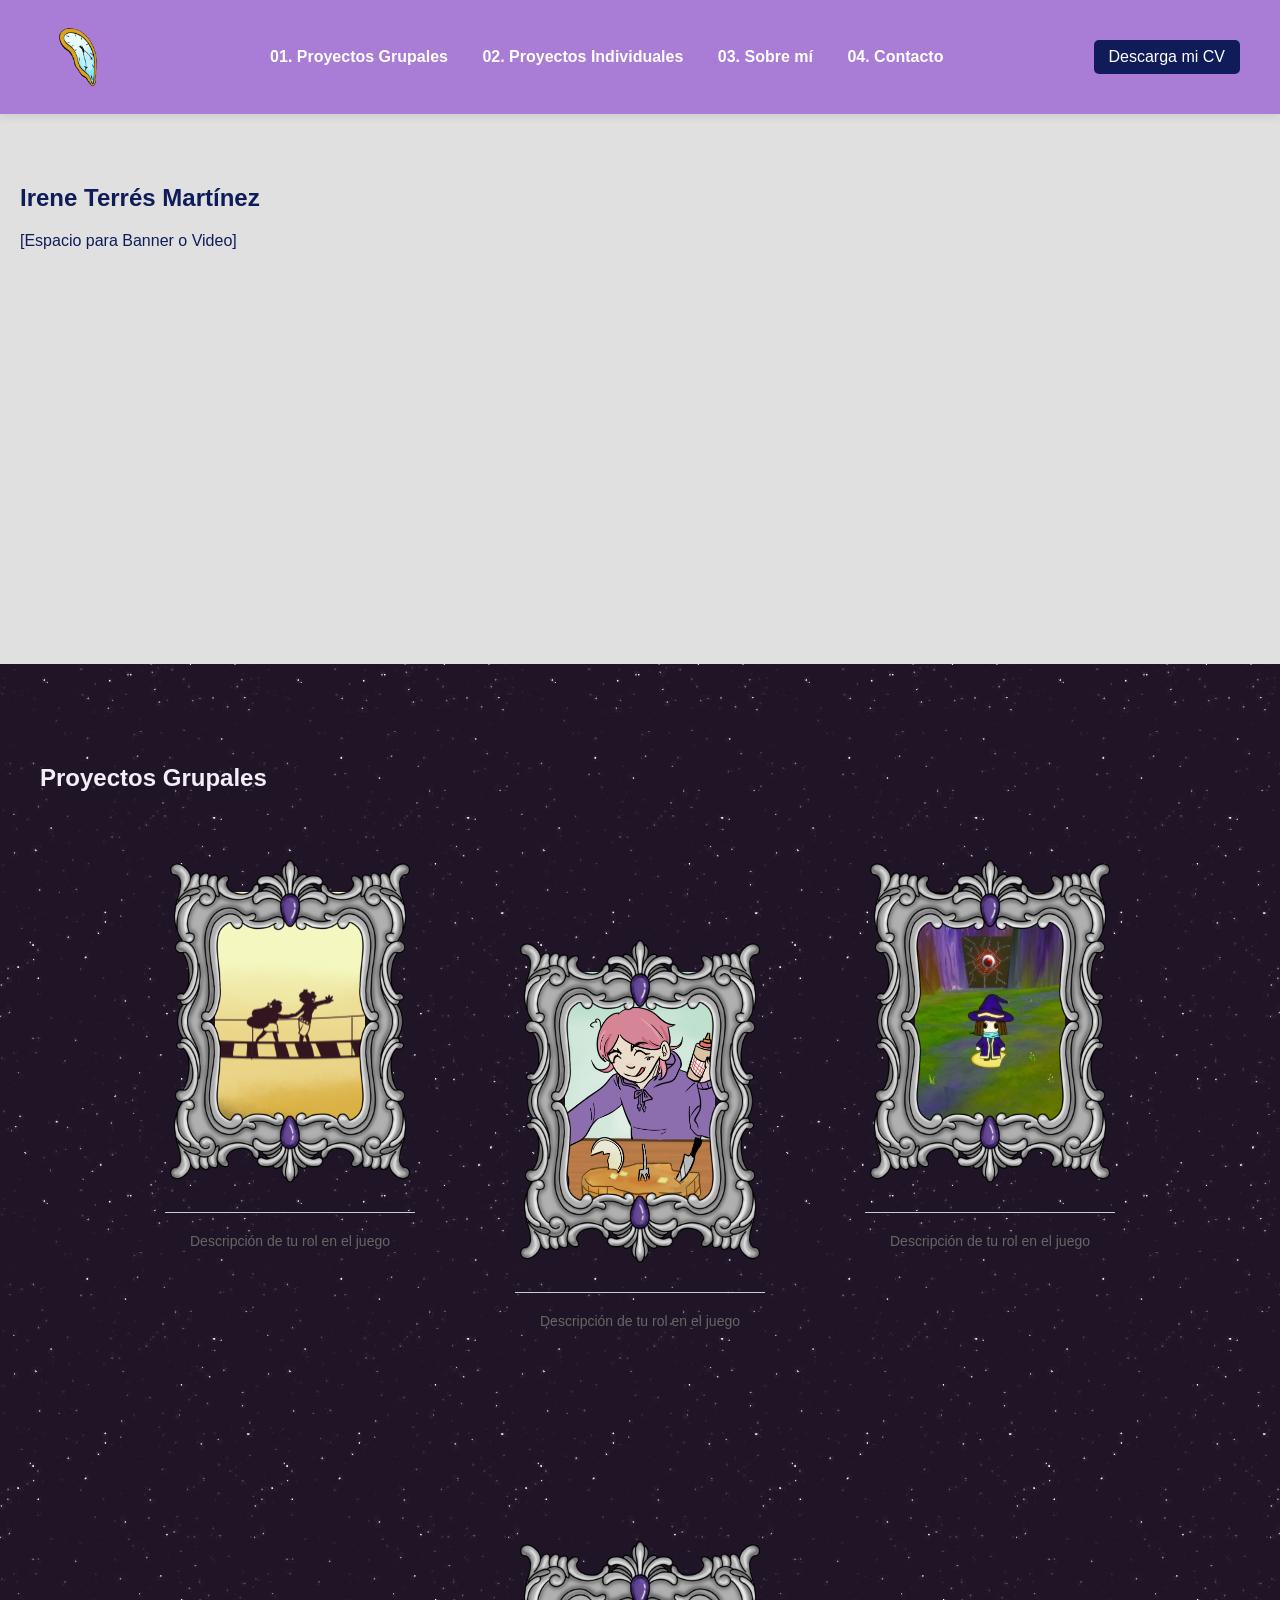
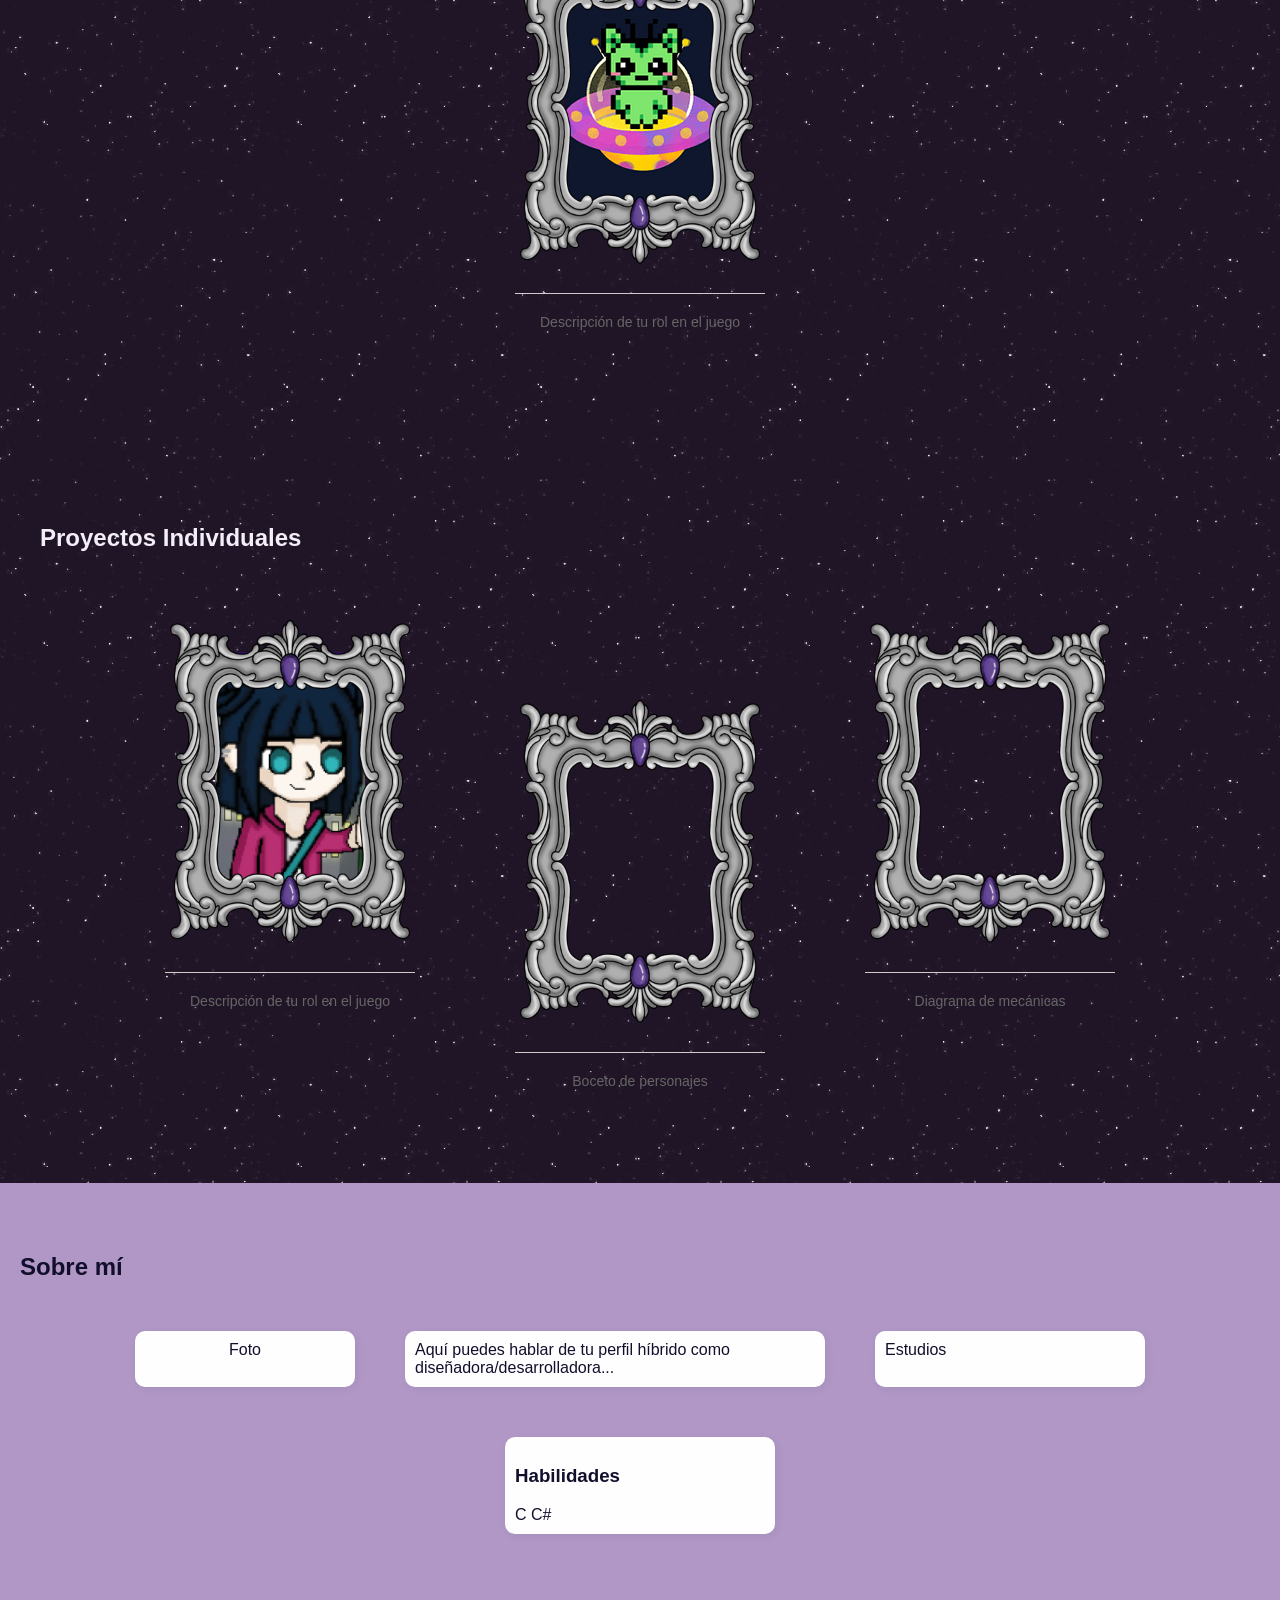
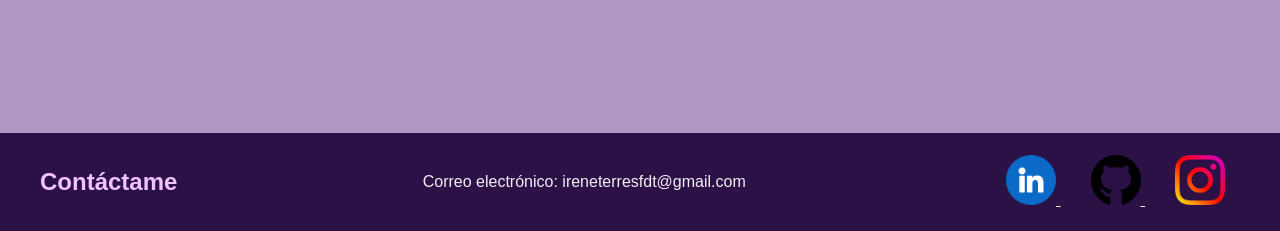
==== commit ad986f90: "PopUp" ====
--- a/index.html
+++ b/index.html
@@ -88,22 +88,48 @@
                 <p class="cartela">Descripción de tu rol en el juego</p>
             </div>
 
+            <!-- Cuadro 2 (Será una foto en popup) -->
+            <div class="cuadro asimetrico-bajo">
+                <div class="contenedor-lienzo abrir-popup" data-foto="mi-dibujo1.jpg" data-texto="Boceto de personajes">
+                    <img src="mi-dibujo1.jpg" alt="Dibujo 1" class="imagen-juego">
+                    <img src="unnamed.png" alt="Marco" class="imagen-marco">
+                </div>
+                <p class="cartela">Boceto de personajes</p>
+            </div> 
+
+            <!-- Cuadro 3 (Será otra foto en popup) -->
+            <div class="cuadro asimetrico-alto">
+                <div class="contenedor-lienzo abrir-popup" data-foto="mi-dibujo2.jpg" data-texto="Diagrama de mecánicas">
+                    <img src="mi-dibujo2.jpg" alt="Dibujo 2" class="imagen-juego">
+                    <img src="unnamed.png" alt="Marco" class="imagen-marco">
+                </div>
+                <p class="cartela">Diagrama de mecánicas</p>
+            </div>
+
             <!-- Cuadro 2 -->
-            <div class="cuadro asimetrico-bajo">
+            <!-- <div class="cuadro asimetrico-bajo">
                 <a href="proyecto-grupal-2.html">
                     <div class="marco">Imagen del juego</div>
                 </a>
                 <p class="cartela">Descripción de tu rol en el juego</p>
             </div>
 
-            <!-- Cuadro 3 -->
+            <!-- Cuadro 3 
             <div class="cuadro asimetrico-alto">
                 <a href="proyecto-grupal-1.html">
                     <div class="marco">Imagen del juego</div>
                 </a>
                 <p class="cartela">Descripción de tu rol en el juego</p>
-            </div>  
+            </div>   -->
         </div>
+        
+            <!-- EL POPUP (MODAL) PARA LAS FOTOS -->
+            <div id="fondo-popup" class="oculto">
+                <span id="cerrar-popup">&times;</span> <!-- La X para cerrar -->
+                <img id="imagen-popup" src="" alt="Popup">
+                <p id="texto-popup"></p>
+            </div>
+
     </section>
 
     <!-- SECCIÓN SOBRE MÍ -->
--- a/style.css
+++ b/style.css
@@ -172,7 +172,61 @@
     margin: 0 15px;
     font-weight: bold;
 }
-
+/* --- POPUP (MODAL) PARA FOTOS --- */
+#fondo-popup {
+    position: fixed; /* Fijo en la pantalla aunque hagas scroll */
+    top: 0;
+    left: 0;
+    width: 100%;
+    height: 100%;
+    background-color: rgba(17, 15, 44, 0.9); /* Fondo oscuro semi-transparente */
+    z-index: 2000; /* Por encima de TODO, incluyendo el header */
+    
+    /* Centramos el contenido con Flexbox */
+    display: flex;
+    flex-direction: column;
+    justify-content: center;
+    align-items: center;
+}
+
+/* Clase maestra para ocultar el popup con JavaScript */
+.oculto {
+    display: none !important;
+}
+
+#imagen-popup {
+    max-width: 80%; /* Para que no se salga de la pantalla en ordenadores */
+    max-height: 80vh; /* Máximo 80% de la altura de la ventana */
+    border-radius: 5px;
+    box-shadow: 0 10px 30px rgba(0,0,0,0.8);
+}
+
+#texto-popup {
+    color: #f3eef7;
+    margin-top: 20px;
+    font-size: 18px;
+    font-weight: bold;
+}
+
+#cerrar-popup {
+    position: absolute;
+    top: 20px;
+    right: 40px;
+    color: white;
+    font-size: 45px;
+    font-weight: bold;
+    cursor: pointer;
+    transition: color 0.3s;
+}
+
+#cerrar-popup:hover {
+    color: #f1c2fe;
+}
+
+/* Para que el ratón parezca que puede hacer clic en los cuadros de foto */
+.abrir-popup {
+    cursor: pointer;
+}
 /* =========================================
    MEDIA QUERIES PARA PANTALLAS MEDIANAS (Tablets o pantallas 3/4)
    ========================================= */
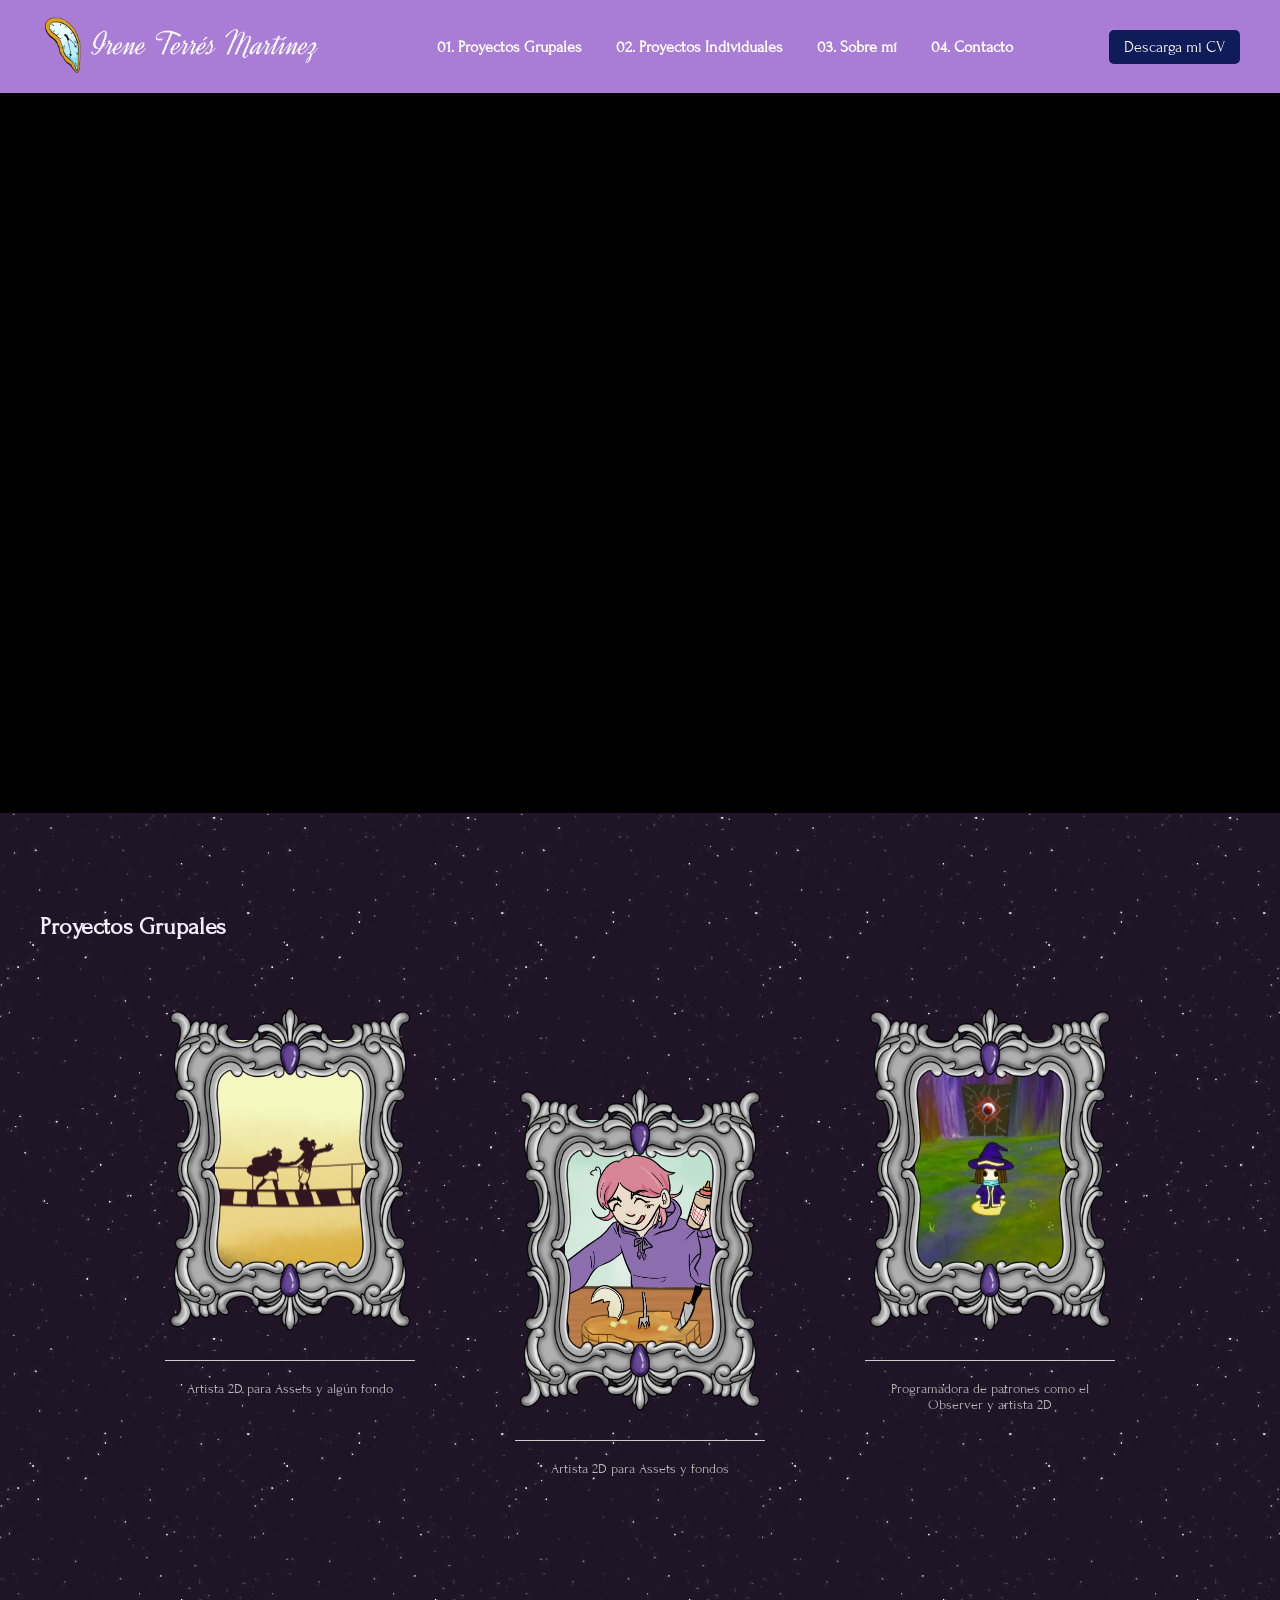
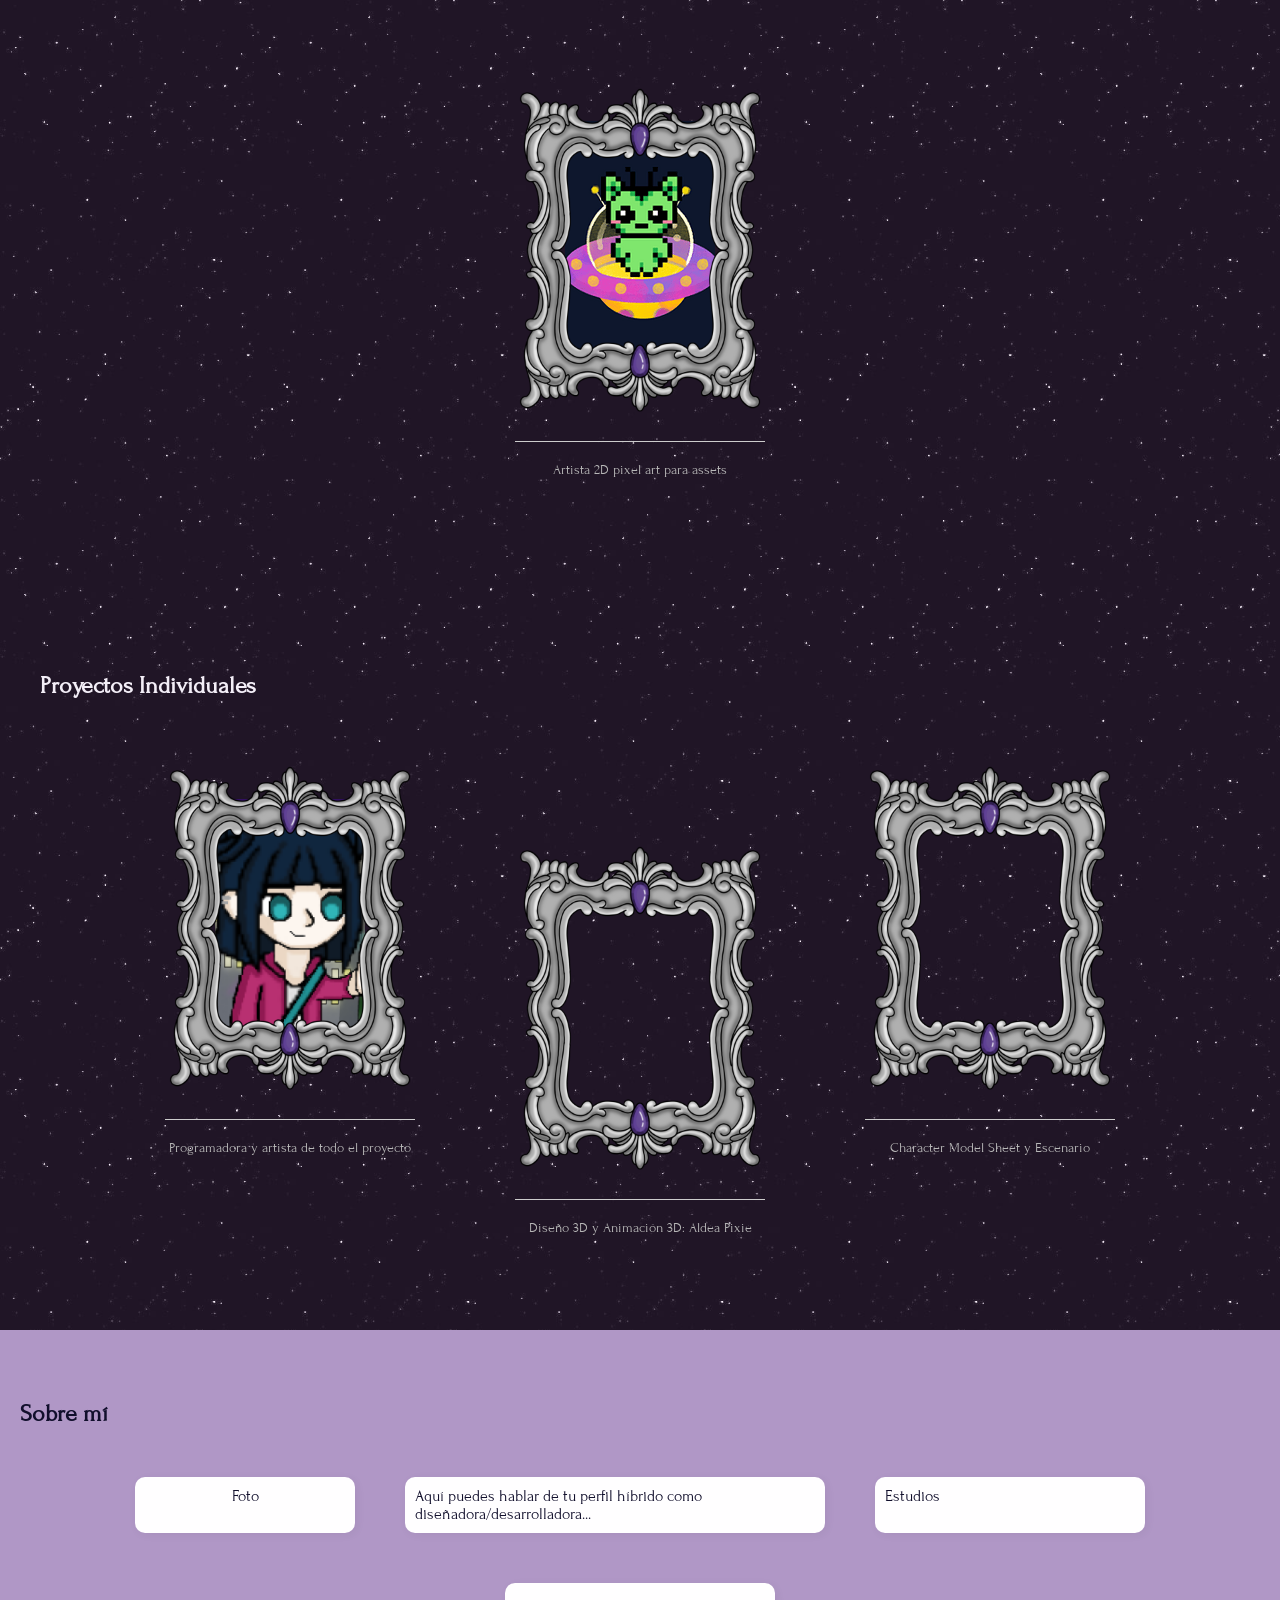
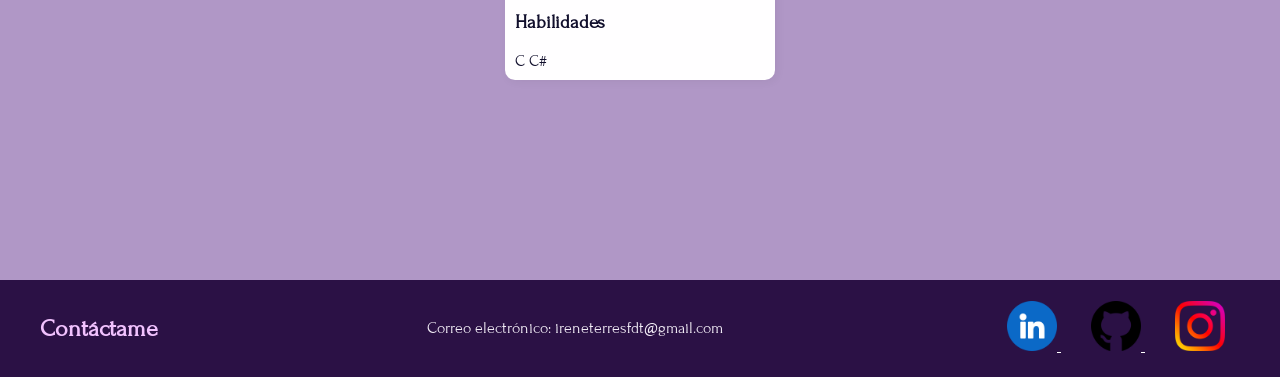
==== commit dc0bfe29: "Tipografia y video" ====
--- a/index.html
+++ b/index.html
@@ -5,13 +5,17 @@
     <meta name="viewport" content="width=device-width, initial-scale=1.0">
     <title>Portfolio Irene Terrés</title>
     <link rel="stylesheet" href="style.css">
+    <head>
+    <link href="https://fonts.googleapis.com/css?family=Forum" rel="stylesheet">
+</head>
+
 </head>
 <body>
 
     <!-- NAVEGACIÓN SUPERIOR -->
     <header>
         <div class="logo">
-            <img src="logo.png" alt="Mi logo" width="80" height="auto">
+            <img src="logo.png" alt="Mi logo" width="300" height="auto">
         </div>
         <nav>
             <a href="#grupales">01. Proyectos Grupales</a>
@@ -23,11 +27,8 @@
     </header>
 
     <section id="banner">
-        <h1>Irene Terrés Martínez</h1>
         <div class="contenedor-video">
-            <!-- Aquí luego meteremos una etiqueta <video> o un <img> -->
-            <p>[Espacio para Banner o Video]</p> 
-        </div>
+            <video class="video-fondo" src="video2.mp4" autoplay muted loop playsinline></video></div>
     </section>
 
     <!-- PROYECTOS GRUPALES -->
@@ -42,7 +43,7 @@
                     <img src="futuredejavu.png" alt="Future Deja Vu" class="imagen-juego">
                     <img src="unnamed.png" alt="Marco" class="imagen-marco">
                 </a>
-                <p class="cartela">Descripción de tu rol en el juego</p>
+                <p class="cartela">Artista 2D para Assets y algún fondo</p>
             </div>
 
             <!-- Cuadro 2 -->
@@ -51,7 +52,7 @@
                     <img src="notsoday.png" alt="Not So Day" class="imagen-juego">
                     <img src="unnamed.png" alt="Marco" class="imagen-marco">
                 </a>
-                <p class="cartela">Descripción de tu rol en el juego</p>
+                <p class="cartela">Artista 2D para Assets y fondos</p>
             </div>
 
             <!-- Cuadro 3 -->
@@ -60,7 +61,7 @@
                     <img src="gemlegacy.jpg" alt="Gem Legacy" class="imagen-juego">
                     <img src="unnamed.png" alt="Marco" class="imagen-marco">
                 </a>
-                <p class="cartela">Descripción de tu rol en el juego</p>
+                <p class="cartela">Programadora de patrones como el Observer y artista 2D</p>
             </div>
 
             <!-- Cuadro 4 -->
@@ -69,7 +70,7 @@
                     <img src="cosmincare.png" alt="CosminCare" class="imagen-juego">
                     <img src="unnamed.png" alt="Marco" class="imagen-marco">
                 </a>
-                <p class="cartela">Descripción de tu rol en el juego</p>
+                <p class="cartela">Artista 2D pixel art para assets</p>
             </div>
 
         </div>
@@ -85,45 +86,29 @@
                     <img src="hellskitchen.png" alt="Hell's Kitchen" class="imagen-juego">
                     <img src="unnamed.png" alt="Marco" class="imagen-marco">
                 </a>
-                <p class="cartela">Descripción de tu rol en el juego</p>
+                <p class="cartela">Programadora y artista de todo el proyecto</p>
             </div>
 
             <!-- Cuadro 2 (Será una foto en popup) -->
             <div class="cuadro asimetrico-bajo">
-                <div class="contenedor-lienzo abrir-popup" data-foto="mi-dibujo1.jpg" data-texto="Boceto de personajes">
+                <div class="contenedor-lienzo abrir-popup" data-foto="mi-dibujo1.jpg" data-texto="Diseño y animación 3D">
                     <img src="mi-dibujo1.jpg" alt="Dibujo 1" class="imagen-juego">
                     <img src="unnamed.png" alt="Marco" class="imagen-marco">
                 </div>
-                <p class="cartela">Boceto de personajes</p>
+                <p class="cartela">Diseño 3D y Animación 3D: Aldea Pixie</p>
             </div> 
 
             <!-- Cuadro 3 (Será otra foto en popup) -->
             <div class="cuadro asimetrico-alto">
-                <div class="contenedor-lienzo abrir-popup" data-foto="mi-dibujo2.jpg" data-texto="Diagrama de mecánicas">
+                <div class="contenedor-lienzo abrir-popup" data-foto="mi-dibujo2.jpg" data-texto="Character Model Sheet y Escenario">
                     <img src="mi-dibujo2.jpg" alt="Dibujo 2" class="imagen-juego">
                     <img src="unnamed.png" alt="Marco" class="imagen-marco">
                 </div>
-                <p class="cartela">Diagrama de mecánicas</p>
+                <p class="cartela">Character Model Sheet y Escenario</p>
             </div>
-
-            <!-- Cuadro 2 -->
-            <!-- <div class="cuadro asimetrico-bajo">
-                <a href="proyecto-grupal-2.html">
-                    <div class="marco">Imagen del juego</div>
-                </a>
-                <p class="cartela">Descripción de tu rol en el juego</p>
-            </div>
-
-            <!-- Cuadro 3 
-            <div class="cuadro asimetrico-alto">
-                <a href="proyecto-grupal-1.html">
-                    <div class="marco">Imagen del juego</div>
-                </a>
-                <p class="cartela">Descripción de tu rol en el juego</p>
-            </div>   -->
         </div>
         
-            <!-- EL POPUP (MODAL) PARA LAS FOTOS -->
+            <!-- EL POPUP PARA LAS FOTOS -->
             <div id="fondo-popup" class="oculto">
                 <span id="cerrar-popup">&times;</span> <!-- La X para cerrar -->
                 <img id="imagen-popup" src="" alt="Popup">
--- a/style.css
+++ b/style.css
@@ -1,6 +1,6 @@
 /* --- ESTILOS GENERALES --- */
 body {
-    font-family: 'Helvetica Neue', Arial, sans-serif;
+    font-family: 'Forum', serif;
     margin: 0;
     padding: 0;
     /*background-color: #f5d6ef;  Color pared clara de museo */
@@ -52,10 +52,31 @@
 }
 
 #banner {
-    text-align: left;
-    background-color: #e0e0e0;
-    padding: 50px 20px;
-    color: #0f1c59;
+    padding: 0; 
+    margin: 0;
+    width: 100%;
+    height: 80vh; 
+    overflow: hidden; /* Esto es vital: corta cualquier parte del vídeo que sobresalga de esta altura */
+    background-color: #000; /* Fondo negro por si el vídeo tarda un segundo en cargar */
+    display: flex;
+    justify-content: center;
+    align-items: center;
+}
+
+/* 2. El contenedor del vídeo */
+.contenedor-video {
+    width: 100%;
+    height: 100%; /* Ocupa el 100% de la sección (esos 80vh) */
+    position: relative;
+}
+
+/* 3. El vídeo en sí */
+.video-fondo {
+    width: 100%;
+    height: 100%;
+    object-fit: cover; /* MAGIA: Esto hace que el vídeo actúe como una foto de fondo. 
+                          Se recortará por los bordes para llenar todo el espacio sin achatarse ni deformarse. */
+    object-position: center; /* Asegura que el centro del vídeo siempre esté visible */
 }
 
 /* --- LA PARED DE CUADROS ASIMÉTRICOS --- */
@@ -111,7 +132,7 @@
 .cartela {
     margin-top: 20px;
     font-size: 14px;
-    color: #666;
+    color: #b8b8b8;
     border-top: 1px solid #ccc;
     padding-top: 20px;
 }
@@ -172,7 +193,7 @@
     margin: 0 15px;
     font-weight: bold;
 }
-/* --- POPUP (MODAL) PARA FOTOS --- */
+/* --- POPUP PARA FOTOS --- */
 #fondo-popup {
     position: fixed; /* Fijo en la pantalla aunque hagas scroll */
     top: 0;
@@ -181,8 +202,6 @@
     height: 100%;
     background-color: rgba(17, 15, 44, 0.9); /* Fondo oscuro semi-transparente */
     z-index: 2000; /* Por encima de TODO, incluyendo el header */
-    
-    /* Centramos el contenido con Flexbox */
     display: flex;
     flex-direction: column;
     justify-content: center;
@@ -227,6 +246,8 @@
 .abrir-popup {
     cursor: pointer;
 }
+
+
 /* =========================================
    MEDIA QUERIES PARA PANTALLAS MEDIANAS (Tablets o pantallas 3/4)
    ========================================= */
